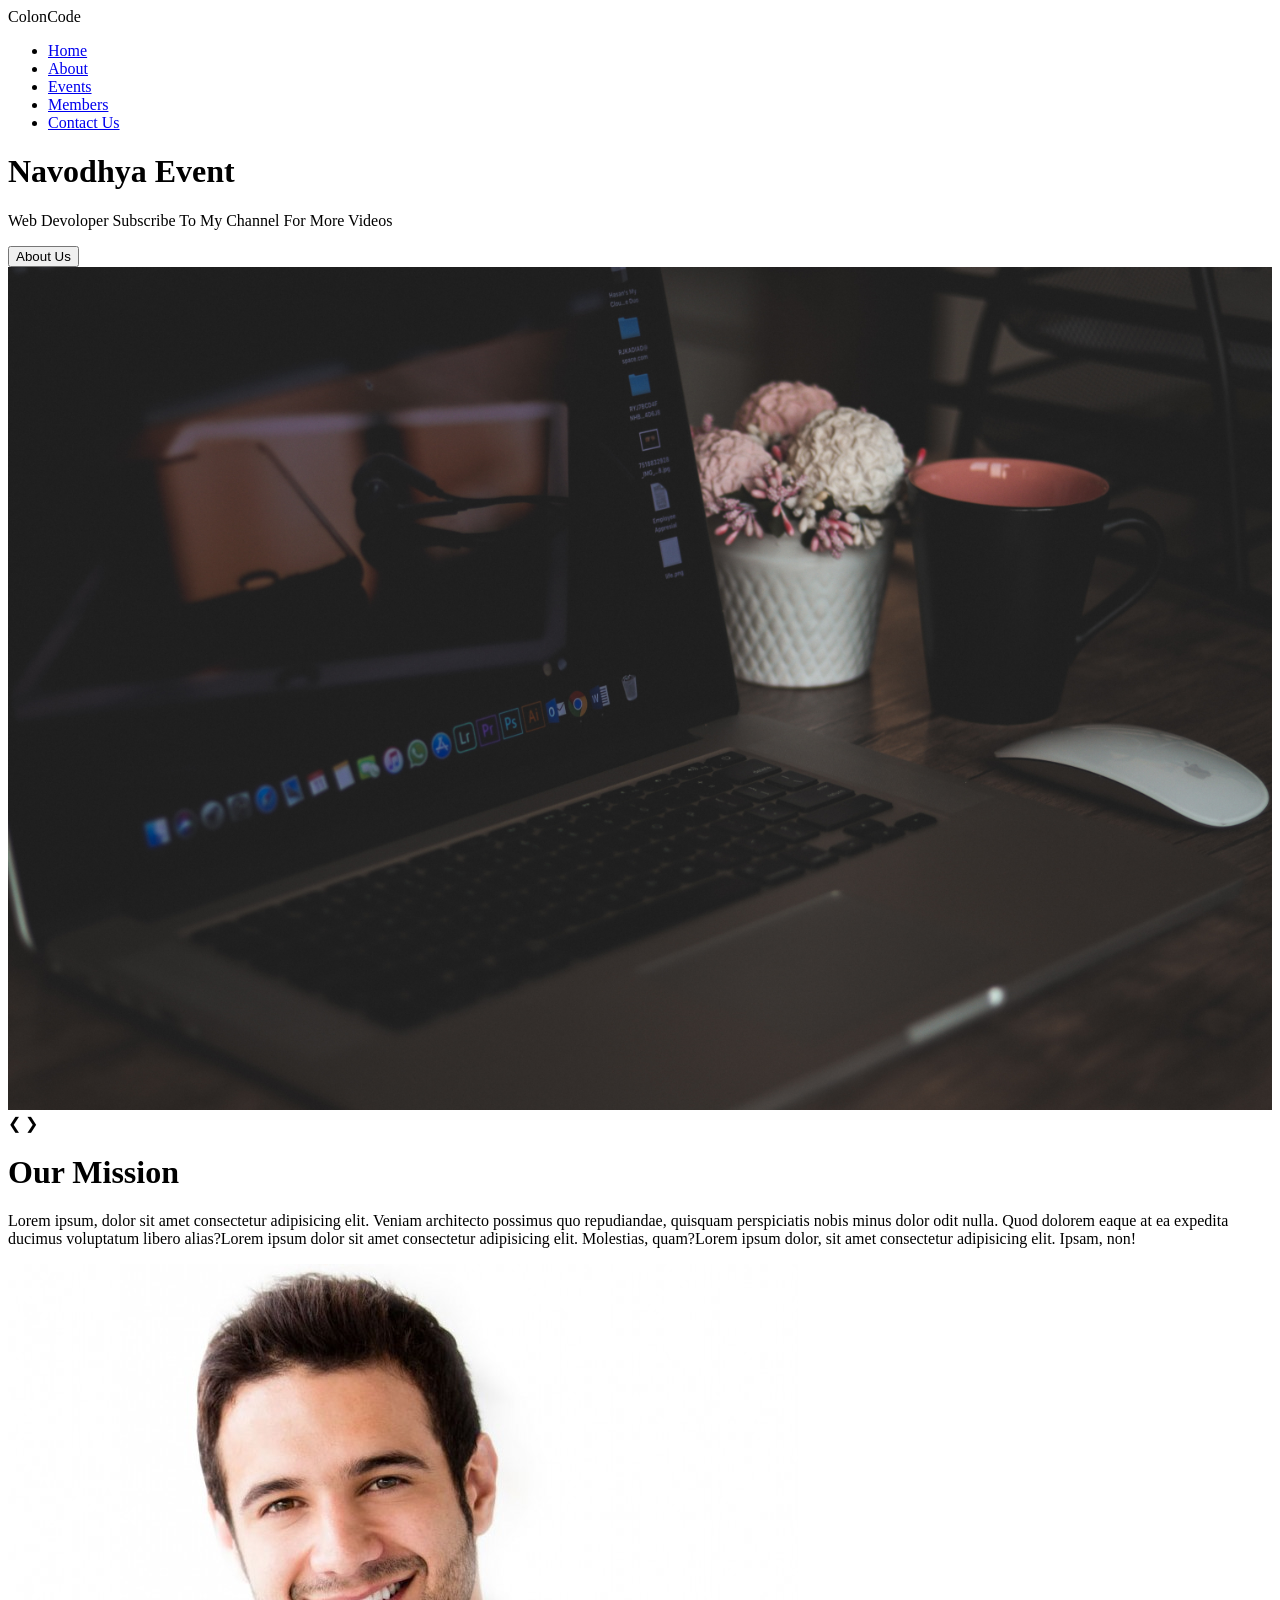
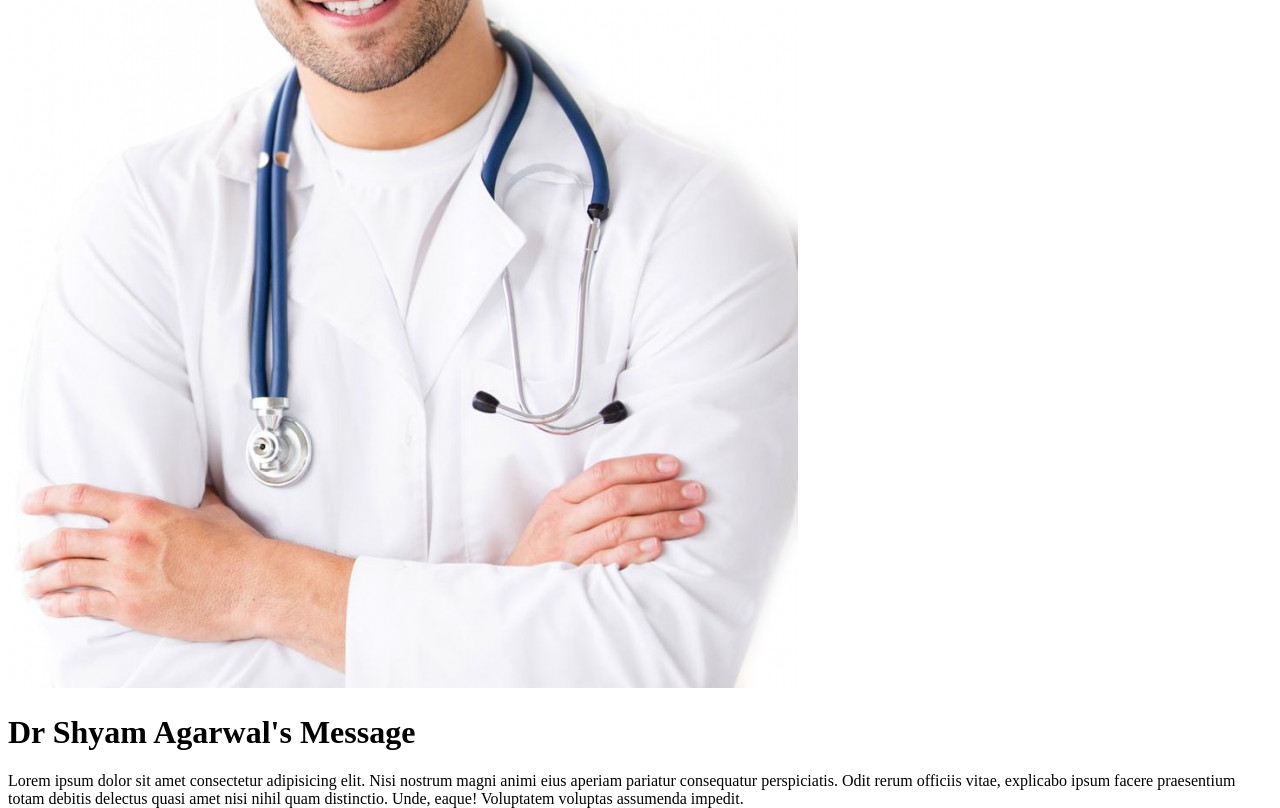
==== index.html @ 3d4b9a90 "hero completed" ====
<!DOCTYPE html>
<html>
<head>
    <title> Navodaya Event</title>
    <link rel="stylesheet" href="cssfile.css">
</head>
<body style="height: 2000px;">

	<!-- Navbar -->

	<header>
		<div id="logo">Colon<a id="logo-s">Code</a></div>
		<ul>
			<li><a href="#">Home</a></li>
			<li><a href="#">About</a></li>
			<li><a href="#">Events</a></li>
			<li><a href="#">Members</a></li>
			<li><a href="#">Contact Us</a></li>
            
		</ul>
	</header>

	<!-- Slider -->
	
    <div class="slider">
		<!-- fade css -->
		<div class="myslide fade">
			<div class="txt">
				<h1>Navodhya Event</h1>
				<p>Web Devoloper Subscribe To My Channel For More Videos</p>
				<button><a href="About.html"></a>About Us</button>
			</div>
			<img src="img1.jpg" style="width: 100%; height: 100%;">
		</div>
		
		<div class="myslide fade">
			<div class="txt">
				<h1>IMAGE 2</h1>
				<p>Web Devoloper<br>Subscribe To My Channel For More Videos</p>
			</div>
			<img src="img2.jpg" style="width: 100%; height: 100%;">
		</div>
		
		<div class="myslide fade">
			<div class="txt">
				<h1>IMAGE 3</h1>
				<p>Web Devoloper<br>Subscribe To My Channel For More Videos</p>
			</div>
			<img src="img3.jpg" style="width: 100%; height: 100%;">
		</div>
		
		<div class="myslide fade">
			<div class="txt">
				<h1>IMAGE 4</h1>
				<p>Web Devoloper<br>Subscribe To My Channel For More Videos</p>
			</div>
			<img src="img4.jpg" style="width: 100%; height: 100%;">
		</div>
		
		<div class="myslide fade">
			<div class="txt">
				<h1>IMAGE 5</h1>
				<p>Web Devoloper<br>Subscribe To My Channel For More Videos</p>
			</div>
			<img src="img5.jpg" style="width: 100%; height: 100%;">
		</div>
		<!-- /fade css -->
		
		<!-- onclick js -->
		<a class="prev" onclick="plusSlides(-1)">&#10094;</a>
  		<a class="next" onclick="plusSlides(1)">&#10095;</a>
		
		<div class="dotsbox" style="text-align:center">
			<span class="dot" onclick="currentSlide(1)"></span>
			<span class="dot" onclick="currentSlide(2)"></span>
			<span class="dot" onclick="currentSlide(3)"></span>
			<span class="dot" onclick="currentSlide(4)"></span>
			<span class="dot" onclick="currentSlide(5)"></span>
		</div>
		<!-- /onclick js -->
	</div>
	

	<!-- Mission -->

   <div class="mission">
   <div class="mission_text">
   <h1>Our Mission</h1>
   <p>Lorem ipsum, dolor sit amet consectetur adipisicing elit. Veniam architecto possimus quo repudiandae, quisquam perspiciatis nobis minus dolor odit nulla. Quod dolorem eaque at ea expedita ducimus voluptatum libero alias?Lorem ipsum dolor sit amet consectetur adipisicing elit. Molestias, quam?Lorem ipsum dolor, sit amet consectetur adipisicing elit. Ipsam, non!
   </p>
   </div>
   </div>

   <div class="message">
	<div class="doc_image">
		<img src="Doctor-3.jpg" alt="">
	</div>
	<div class="message_text">
		<h1>Dr Shyam Agarwal's Message</h1>
		<p>Lorem ipsum dolor sit amet consectetur adipisicing elit. Nisi nostrum magni animi eius aperiam pariatur consequatur perspiciatis. Odit rerum officiis vitae, explicabo ipsum facere praesentium totam debitis delectus quasi amet nisi nihil quam distinctio. Unde, eaque! Voluptatem voluptas assumenda impedit.</p>
	</div>
   </div>

<script src="jsfile.js"></script>
</body>
</html>
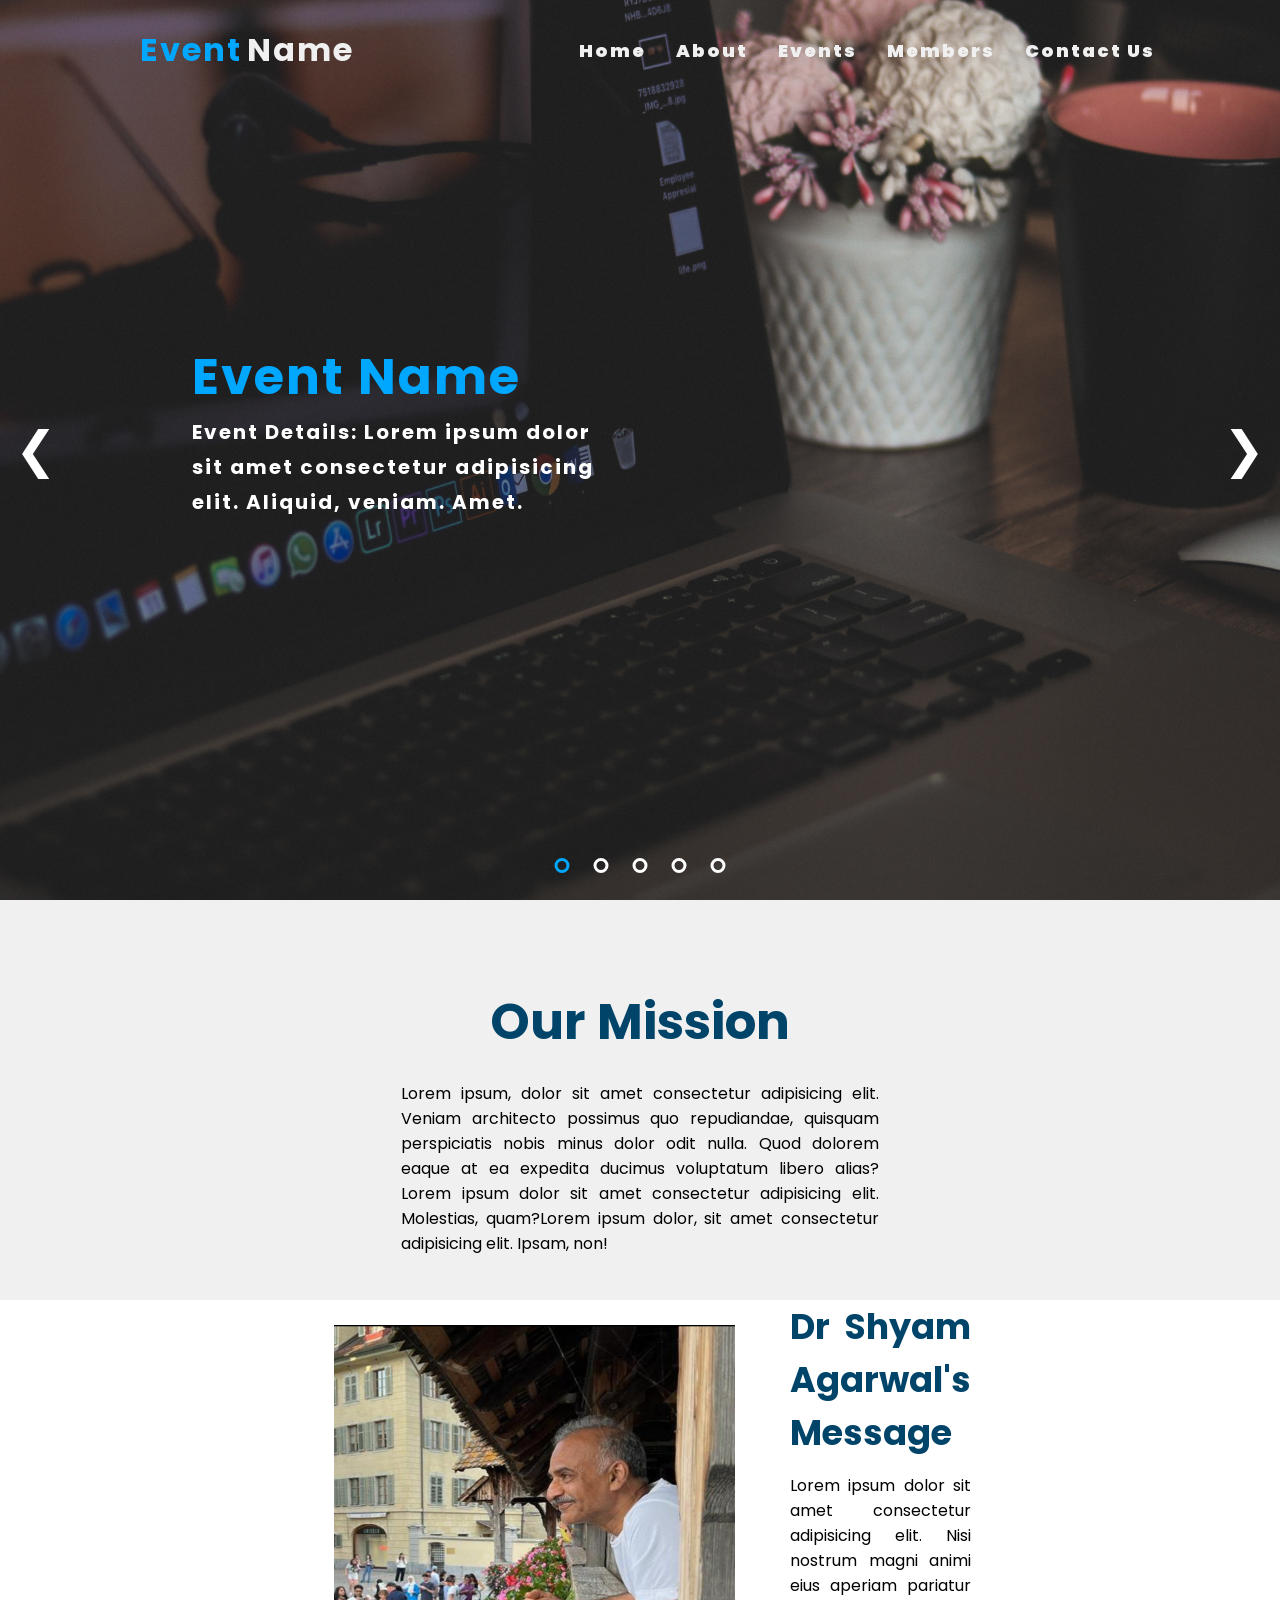
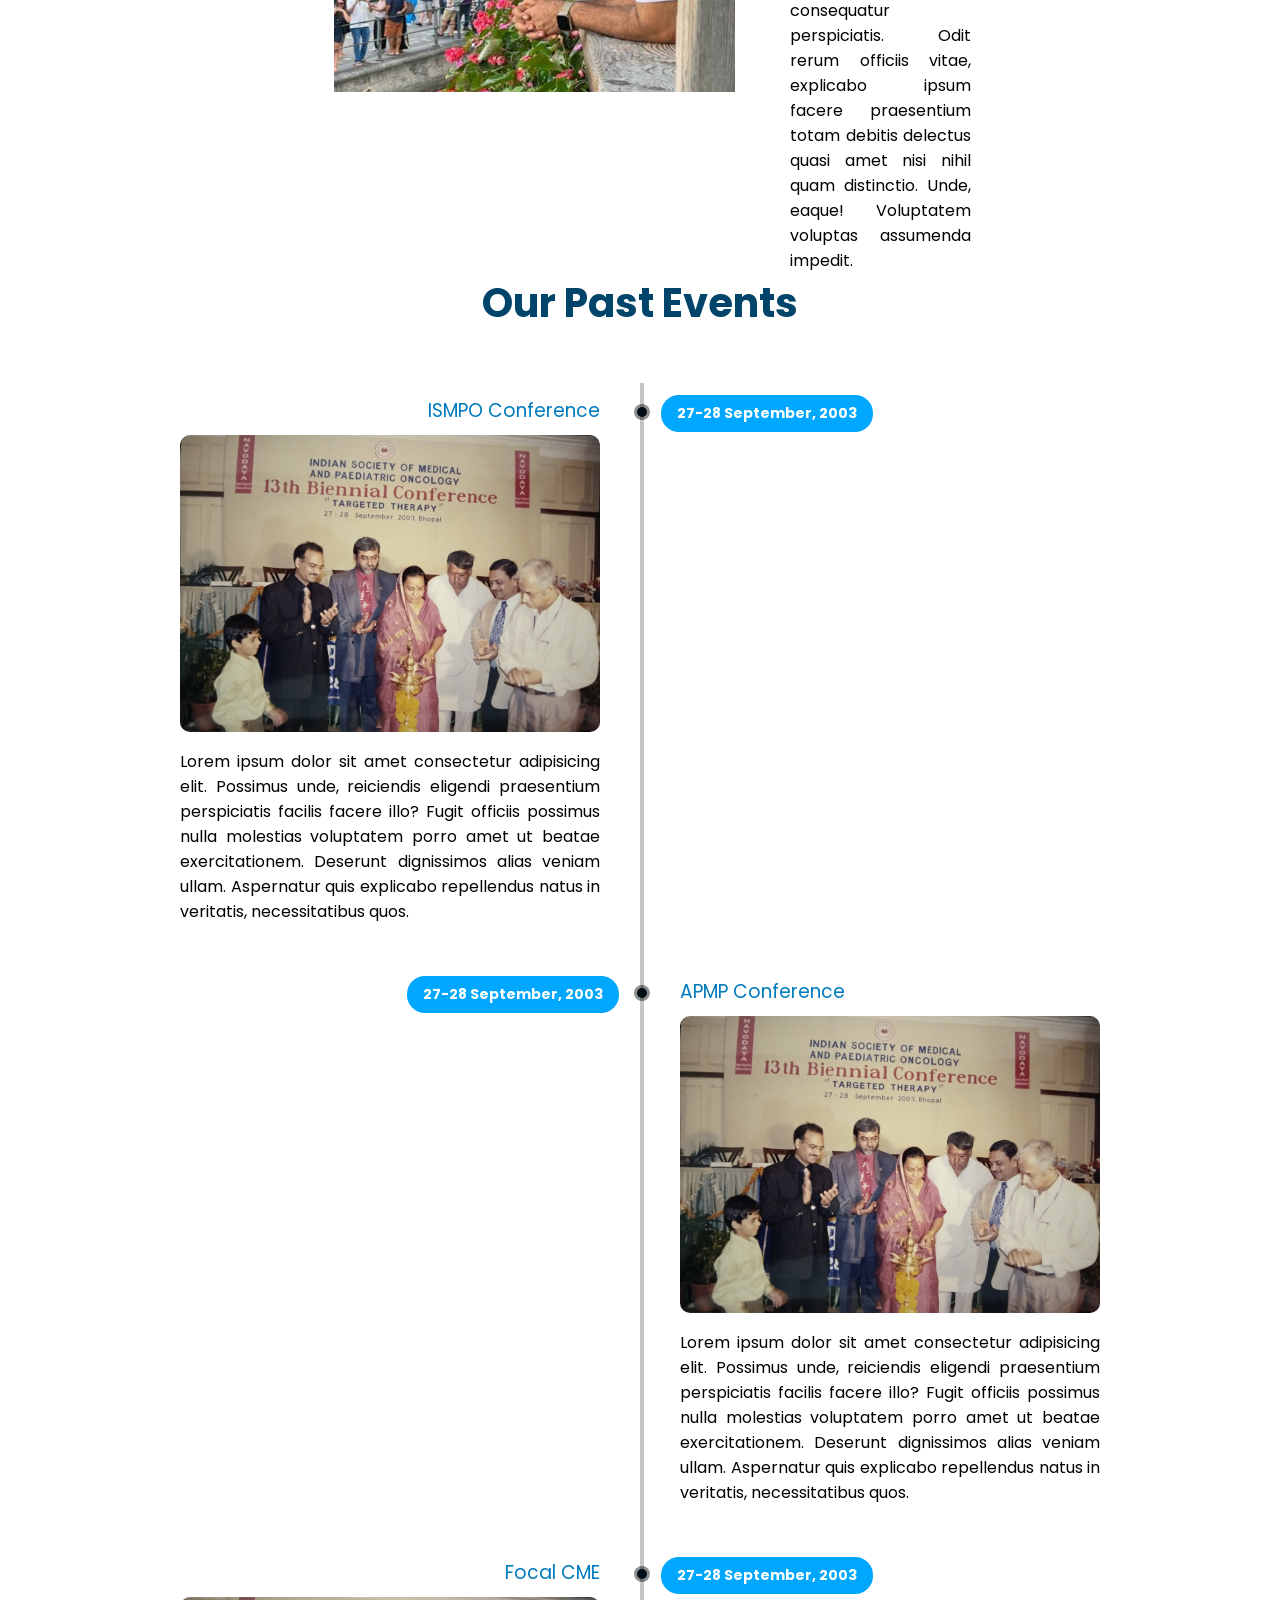
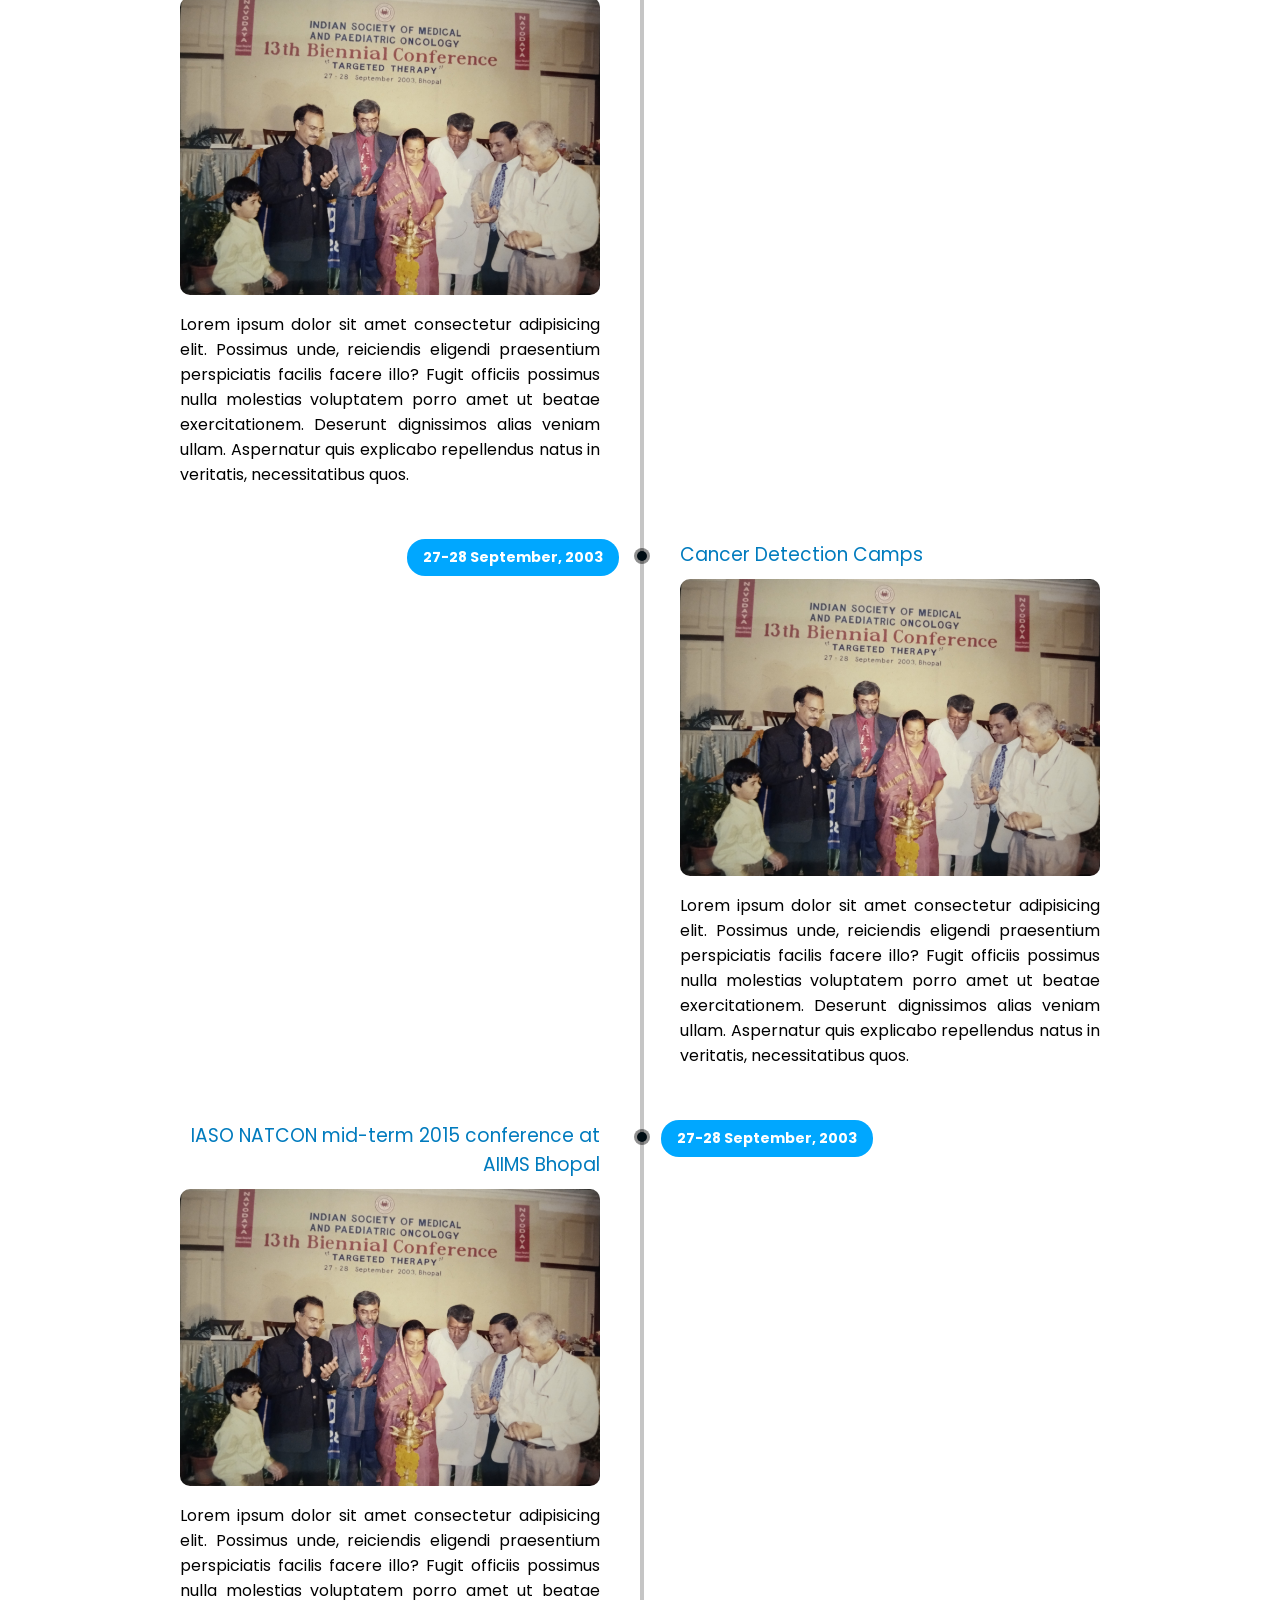
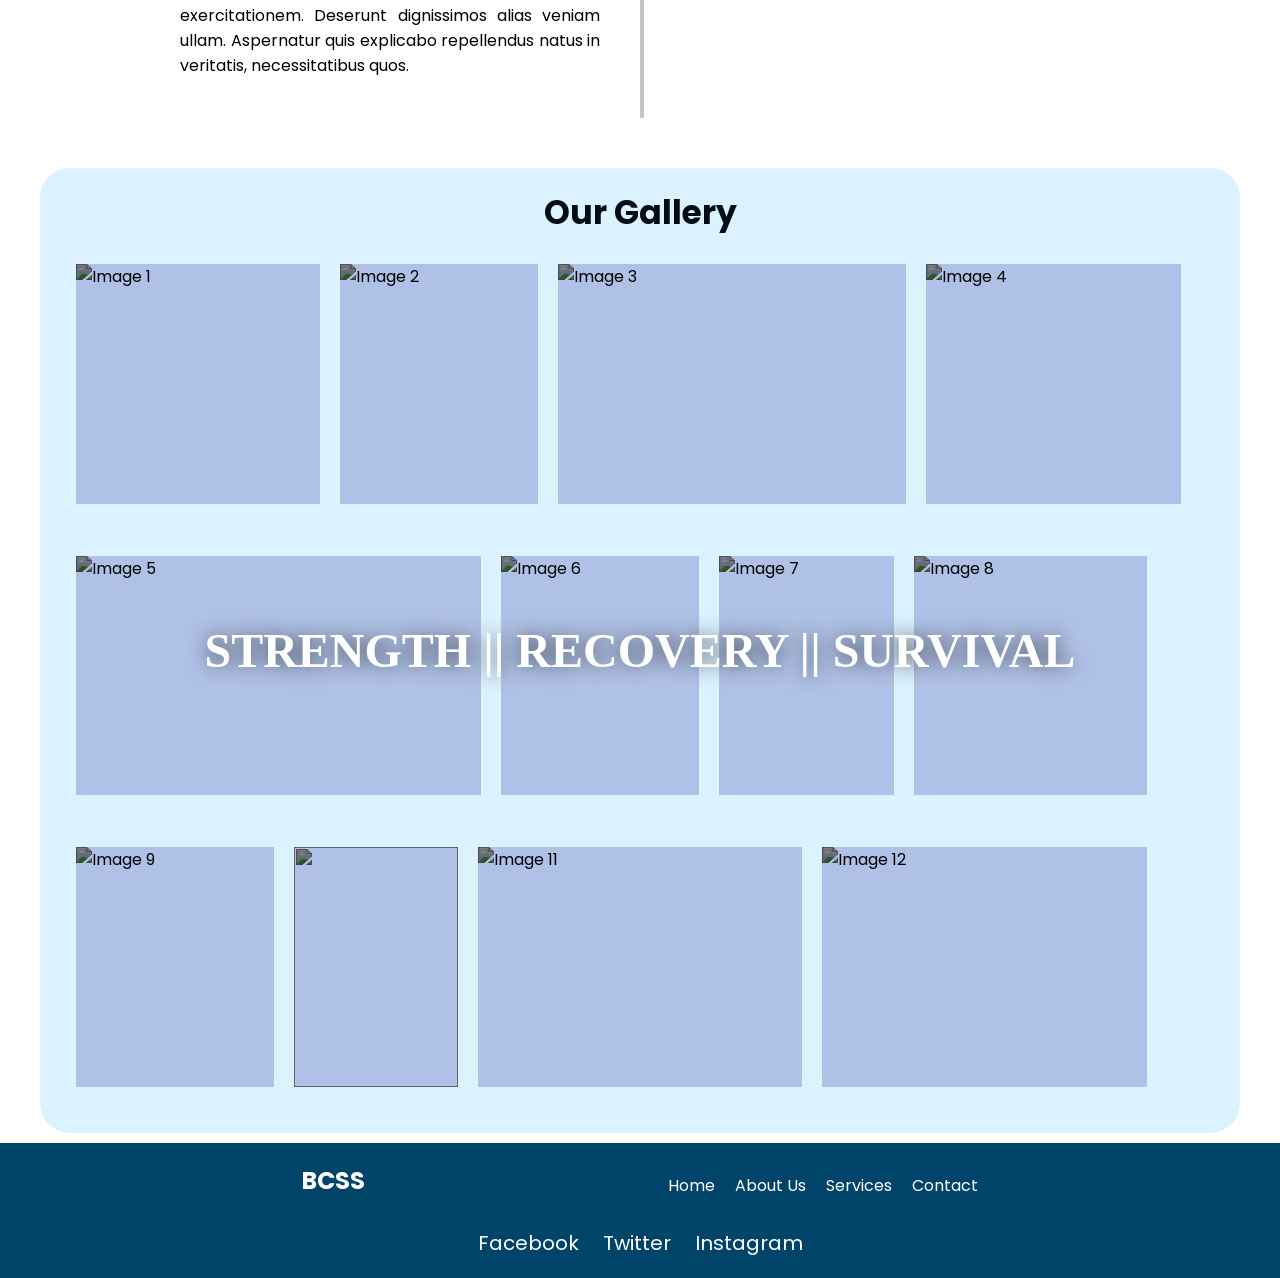
==== commit 922e2548: "Landing Page" ====
--- a/index.html
+++ b/index.html
@@ -1,108 +1,278 @@
 <!DOCTYPE html>
-<html>
+<html lang="en">
+
 <head>
-    <title> Navodaya Event</title>
-    <link rel="stylesheet" href="cssfile.css">
+    <meta charset="UTF-8">
+    <meta name="viewport" content="width=device-width, initial-scale=1.0">
+    <!-- Title -->
+    <title>Navodaya</title>
+    <!-- CSS -->
+    <link rel="stylesheet" href="./CSS/HomePage.css">
+
+
 </head>
+
 <body style="height: 2000px;">
 
-	<!-- Navbar -->
-
-	<header>
-		<div id="logo">Colon<a id="logo-s">Code</a></div>
-		<ul>
-			<li><a href="#">Home</a></li>
-			<li><a href="#">About</a></li>
-			<li><a href="#">Events</a></li>
-			<li><a href="#">Members</a></li>
-			<li><a href="#">Contact Us</a></li>
-            
-		</ul>
-	</header>
-
-	<!-- Slider -->
-	
+    <!-- Navbar -->
+    <header>
+        <div id="logo">Event<a id="logo-s">Name</a></div>
+        <ul>
+            <li><a href="#">Home</a></li>
+            <li><a href="#">About</a></li>
+            <li><a href="#">Events</a></li>
+            <li><a href="#">Members</a></li>
+            <li><a href="#">Contact Us</a></li>
+
+        </ul>
+    </header>
+
+    <!-- Slider -->
     <div class="slider">
-		<!-- fade css -->
-		<div class="myslide fade">
-			<div class="txt">
-				<h1>Navodhya Event</h1>
-				<p>Web Devoloper Subscribe To My Channel For More Videos</p>
-				<button><a href="About.html"></a>About Us</button>
-			</div>
-			<img src="img1.jpg" style="width: 100%; height: 100%;">
-		</div>
-		
-		<div class="myslide fade">
-			<div class="txt">
-				<h1>IMAGE 2</h1>
-				<p>Web Devoloper<br>Subscribe To My Channel For More Videos</p>
-			</div>
-			<img src="img2.jpg" style="width: 100%; height: 100%;">
-		</div>
-		
-		<div class="myslide fade">
-			<div class="txt">
-				<h1>IMAGE 3</h1>
-				<p>Web Devoloper<br>Subscribe To My Channel For More Videos</p>
-			</div>
-			<img src="img3.jpg" style="width: 100%; height: 100%;">
-		</div>
-		
-		<div class="myslide fade">
-			<div class="txt">
-				<h1>IMAGE 4</h1>
-				<p>Web Devoloper<br>Subscribe To My Channel For More Videos</p>
-			</div>
-			<img src="img4.jpg" style="width: 100%; height: 100%;">
-		</div>
-		
-		<div class="myslide fade">
-			<div class="txt">
-				<h1>IMAGE 5</h1>
-				<p>Web Devoloper<br>Subscribe To My Channel For More Videos</p>
-			</div>
-			<img src="img5.jpg" style="width: 100%; height: 100%;">
-		</div>
-		<!-- /fade css -->
-		
-		<!-- onclick js -->
-		<a class="prev" onclick="plusSlides(-1)">&#10094;</a>
-  		<a class="next" onclick="plusSlides(1)">&#10095;</a>
-		
-		<div class="dotsbox" style="text-align:center">
-			<span class="dot" onclick="currentSlide(1)"></span>
-			<span class="dot" onclick="currentSlide(2)"></span>
-			<span class="dot" onclick="currentSlide(3)"></span>
-			<span class="dot" onclick="currentSlide(4)"></span>
-			<span class="dot" onclick="currentSlide(5)"></span>
-		</div>
-		<!-- /onclick js -->
-	</div>
-	
-
-	<!-- Mission -->
-
-   <div class="mission">
-   <div class="mission_text">
-   <h1>Our Mission</h1>
-   <p>Lorem ipsum, dolor sit amet consectetur adipisicing elit. Veniam architecto possimus quo repudiandae, quisquam perspiciatis nobis minus dolor odit nulla. Quod dolorem eaque at ea expedita ducimus voluptatum libero alias?Lorem ipsum dolor sit amet consectetur adipisicing elit. Molestias, quam?Lorem ipsum dolor, sit amet consectetur adipisicing elit. Ipsam, non!
-   </p>
-   </div>
-   </div>
-
-   <div class="message">
-	<div class="doc_image">
-		<img src="Doctor-3.jpg" alt="">
-	</div>
-	<div class="message_text">
-		<h1>Dr Shyam Agarwal's Message</h1>
-		<p>Lorem ipsum dolor sit amet consectetur adipisicing elit. Nisi nostrum magni animi eius aperiam pariatur consequatur perspiciatis. Odit rerum officiis vitae, explicabo ipsum facere praesentium totam debitis delectus quasi amet nisi nihil quam distinctio. Unde, eaque! Voluptatem voluptas assumenda impedit.</p>
-	</div>
-   </div>
-
-<script src="jsfile.js"></script>
+        <!-- fade css -->
+        <div class="myslide fade">
+            <div class="txt">
+                <h1>Event Name</h1>
+                <p>Event Details: Lorem ipsum dolor sit amet consectetur adipisicing elit. Aliquid, veniam. Amet.</p>
+                <!-- <button><a href="About.html"></a>About Us</button> -->
+            </div>
+            <img src="./Assets/img1.jpg" style="width: 100%; height: 100%;">
+        </div>
+
+        <div class="myslide fade">
+            <div class="txt">
+                <h1>Event Name</h1>
+                <p>Event Details: Lorem ipsum dolor sit amet consectetur adipisicing elit. Aliquid, veniam. Amet.</p>
+            </div>
+            <img src="./Assets/img2.jpg" style="width: 100%; height: 100%;">
+        </div>
+
+        <div class="myslide fade">
+            <div class="txt">
+                <h1>Event Name</h1>
+                <p>Event Details: Lorem ipsum dolor sit amet consectetur adipisicing elit. Aliquid, veniam. Amet.</p>
+            </div>
+            <img src="./Assets/img3.jpg" style="width: 100%; height: 100%;">
+        </div>
+
+        <div class="myslide fade">
+            <div class="txt">
+                <h1>Event Name</h1>
+                <p>Event Details: Lorem ipsum dolor sit amet consectetur adipisicing elit. Aliquid, veniam. Amet.</p>
+            </div>
+            <img src="./Assets/img4.jpg" style="width: 100%; height: 100%;">
+        </div>
+
+        <div class="myslide fade">
+            <div class="txt">
+                <h1>Event Name</h1>
+                <p>Event Details: Lorem ipsum dolor sit amet consectetur adipisicing elit. Aliquid, veniam. Amet.</p>
+            </div>
+            <img src="./Assets/img5.jpg" style="width: 100%; height: 100%;">
+        </div>
+        <!-- /fade css -->
+
+        <!-- onclick js -->
+        <a class="prev" onclick="plusSlides(-1)">&#10094;</a>
+        <a class="next" onclick="plusSlides(1)">&#10095;</a>
+
+        <div class="dotsbox" style="text-align:center">
+            <span class="dot" onclick="currentSlide(1)"></span>
+            <span class="dot" onclick="currentSlide(2)"></span>
+            <span class="dot" onclick="currentSlide(3)"></span>
+            <span class="dot" onclick="currentSlide(4)"></span>
+            <span class="dot" onclick="currentSlide(5)"></span>
+        </div>
+        <!-- /onclick js -->
+    </div>
+
+    <!-- Mission -->
+    <div class="mission">
+        <div class="mission_text">
+            <h1>Our Mission</h1>
+            <p>Lorem ipsum, dolor sit amet consectetur adipisicing elit. Veniam architecto possimus quo repudiandae,
+                quisquam perspiciatis nobis minus dolor odit nulla. Quod dolorem eaque at ea expedita ducimus voluptatum
+                libero alias?Lorem ipsum dolor sit amet consectetur adipisicing elit. Molestias, quam?Lorem ipsum dolor,
+                sit amet consectetur adipisicing elit. Ipsam, non!
+            </p>
+        </div>
+    </div>
+
+    <!-- Message -->
+    <div class="message">
+        <div class="doc_image">
+            <img src="./Assets/Dr. Shyam Agrawal Uncle.png" alt="">
+        </div>
+        <div class="message_text">
+            <h1>Dr Shyam Agarwal's Message</h1>
+            <p>Lorem ipsum dolor sit amet consectetur adipisicing elit. Nisi nostrum magni animi eius aperiam pariatur
+                consequatur perspiciatis. Odit rerum officiis vitae, explicabo ipsum facere praesentium totam debitis
+                delectus quasi amet nisi nihil quam distinctio. Unde, eaque! Voluptatem voluptas assumenda impedit.</p>
+        </div>
+    </div>
+
+    <!-- Timeline -->
+    <div class="timeline-heading"><h2>Our Past Events</h2></div>
+    <div class="timeline">
+        <ul>
+            <li>
+                <div class="content">
+                    <h3>ISMPO Conference</h3>
+                    <img src="./Assets/ISMPO.jpg" alt="Image Description">
+                    <p>Lorem ipsum dolor sit amet consectetur adipisicing elit. Possimus unde, reiciendis eligendi
+                        praesentium perspiciatis facilis facere illo? Fugit officiis possimus nulla molestias voluptatem
+                        porro amet ut beatae exercitationem. Deserunt dignissimos alias veniam ullam. Aspernatur quis
+                        explicabo repellendus natus in veritatis, necessitatibus quos.</p>
+                </div>
+                <div class="time">
+                    <h4>27-28 September, 2003</h4>
+                </div>
+            </li>
+            <li>
+                <div class="content">
+                    <h3>APMP Conference</h3>
+                    <img src="./Assets/ISMPO.jpg" alt="Image Description">
+                    <p>Lorem ipsum dolor sit amet consectetur adipisicing elit. Possimus unde, reiciendis eligendi
+                        praesentium perspiciatis facilis facere illo? Fugit officiis possimus nulla molestias voluptatem
+                        porro amet ut beatae exercitationem. Deserunt dignissimos alias veniam ullam. Aspernatur quis
+                        explicabo repellendus natus in veritatis, necessitatibus quos.</p>
+                </div>
+                <div class="time">
+                    <h4>27-28 September, 2003</h4>
+                </div>
+            </li>
+            <li>
+                <div class="content">
+                    <h3>Focal CME</h3>
+                    <img src="./Assets/ISMPO.jpg" alt="Image Description">
+                    <p>Lorem ipsum dolor sit amet consectetur adipisicing elit. Possimus unde, reiciendis eligendi
+                        praesentium perspiciatis facilis facere illo? Fugit officiis possimus nulla molestias voluptatem
+                        porro amet ut beatae exercitationem. Deserunt dignissimos alias veniam ullam. Aspernatur quis
+                        explicabo repellendus natus in veritatis, necessitatibus quos.</p>
+                </div>
+                <div class="time">
+                    <h4>27-28 September, 2003</h4>
+                </div>
+            </li>
+            <li>
+                <div class="content">
+                    <h3>Cancer Detection Camps</h3>
+                    <img src="./Assets/ISMPO.jpg" alt="Image Description">
+                    <p>Lorem ipsum dolor sit amet consectetur adipisicing elit. Possimus unde, reiciendis eligendi
+                        praesentium perspiciatis facilis facere illo? Fugit officiis possimus nulla molestias voluptatem
+                        porro amet ut beatae exercitationem. Deserunt dignissimos alias veniam ullam. Aspernatur quis
+                        explicabo repellendus natus in veritatis, necessitatibus quos.</p>
+                </div>
+                <div class="time">
+                    <h4>27-28 September, 2003</h4>
+                </div>
+            </li>
+            <li>
+                <div class="content">
+                    <h3>IASO NATCON mid-term 2015 conference at AIIMS Bhopal</h3>
+                    <img src="./Assets/ISMPO.jpg" alt="Image Description">
+                    <p>Lorem ipsum dolor sit amet consectetur adipisicing elit. Possimus unde, reiciendis eligendi
+                        praesentium perspiciatis facilis facere illo? Fugit officiis possimus nulla molestias voluptatem
+                        porro amet ut beatae exercitationem. Deserunt dignissimos alias veniam ullam. Aspernatur quis
+                        explicabo repellendus natus in veritatis, necessitatibus quos.</p>
+                </div>
+                <div class="time">
+                    <h4>27-28 September, 2003</h4>
+                </div>
+            </li>
+
+            <div style="clear: both;"></div>
+        </ul>
+    </div>
+
+    <!-- Gallery Section -->
+    <div class="gallery-box">
+        <div class="gallery-heading"><h2>Our Gallery</h2></div>
+        <div class="overlay">
+            <h1>STRENGTH || RECOVERY || SURVIVAL</h1>
+        </div>
+
+        <div class="gallery">
+            <div class="row">
+                <div class="item nr1">
+                    <img src="https://images.unsplash.com/photo-1538108149393-fbbd81895907?ixlib=rb-4.0.3&ixid=M3wxMjA3fDB8MHxzZWFyY2h8M3x8aG9zcGl0YWx8ZW58MHx8MHx8fDA%3D&auto=format&fit=crop&w=400&q=60"
+                        alt="Image 1">
+                </div>
+                <div class="item nr2">
+                    <img src="https://plus.unsplash.com/premium_photo-1664476773566-a28690354fc9?ixlib=rb-4.0.3&ixid=M3wxMjA3fDB8MHxzZWFyY2h8MTV8fG9uY29sb2d5fGVufDB8fDB8fHww&auto=format&fit=crop&w=400&q=60"
+                        alt="Image 2">
+                </div>
+                <div class="item nr3">
+                    <img src="https://plus.unsplash.com/premium_photo-1661373766140-91267929f644?ixlib=rb-4.0.3&ixid=M3wxMjA3fDB8MHxzZWFyY2h8MTF8fG9uY29sb2d5fGVufDB8fDB8fHww&auto=format&fit=crop&w=400&q=60"
+                        alt="Image 3">
+                </div>
+                <div class="item nr4">
+                    <img src="https://images.unsplash.com/photo-1551076805-e1869033e561?ixlib=rb-4.0.3&ixid=M3wxMjA3fDB8MHxzZWFyY2h8NXx8aG9zcGl0YWx8ZW58MHx8MHx8fDA%3D&auto=format&fit=crop&w=300&q=60"
+                        alt="Image 4">
+                </div>
+            </div>
+
+            <div class="row">
+                <div class="item nr5">
+                    <img src="https://images.unsplash.com/photo-1538108149393-fbbd81895907?ixlib=rb-4.0.3&ixid=M3wxMjA3fDB8MHxzZWFyY2h8M3x8aG9zcGl0YWx8ZW58MHx8MHx8fDA%3D&auto=format&fit=crop&w=400&q=60"
+                        alt="Image 5">
+                </div>
+                <div class="item nr6">
+                    <img src="https://plus.unsplash.com/premium_photo-1681995326134-cdc947934015?ixlib=rb-4.0.3&ixid=M3wxMjA3fDB8MHxzZWFyY2h8Njd8fGhvc3BpdGFsfGVufDB8fDB8fHww&auto=format&fit=crop&w=300&q=60"
+                        alt="Image 6">
+                </div>
+                <div class="item nr7">
+                    <img src="https://images.unsplash.com/photo-1564732005956-20420ebdab60?ixlib=rb-4.0.3&ixid=M3wxMjA3fDB8MHxzZWFyY2h8NDV8fGhvc3BpdGFsfGVufDB8fDB8fHww&auto=format&fit=crop&w=300&q=60"
+                        alt="Image 7">
+                </div>
+                <div class="item nr8">
+                    <img src="https://images.unsplash.com/photo-1598884143267-586d90a32141?ixlib=rb-4.0.3&ixid=M3wxMjA3fDB8MHxzZWFyY2h8NHx8b25jb2xvZ3l8ZW58MHx8MHx8fDA%3D&auto=format&fit=crop&w=400&q=60"
+                        alt="Image 8">
+                </div>
+            </div>
+
+            <div class="row">
+                <div class="item nr9">
+                    <img src="https://images.unsplash.com/photo-1550831107-1553da8c8464?ixlib=rb-4.0.3&ixid=M3wxMjA3fDB8MHxzZWFyY2h8NTl8fGhvc3BpdGFsfGVufDB8fDB8fHww&auto=format&fit=crop&w=300&q=60"
+                        alt="Image 9">
+                </div>
+                <div class="item nr10">
+                    <img src="https://images.unsplash.com/photo-1598884143267-586d90a32141?ixlib=rb-4.0.3&ixid=M3wxMjA3fDB8MHxzZWFyY2h8NHx8b25jb2xvZ3l8ZW58MHx8MHx8fDA%3D&auto=format&fit=crop&w=400&q=60">
+                </div>
+                <div class="item nr11">
+                    <img src="https://plus.unsplash.com/premium_photo-1661779909798-e9bfde5d68b2?ixlib=rb-4.0.3&ixid=M3wxMjA3fDB8MHxzZWFyY2h8MTh8fG9uY29sb2d5fGVufDB8fDB8fHww&auto=format&fit=crop&w=400&q=60"
+                        alt="Image 11">
+                </div>
+                <div class="item nr12">
+                    <img src="https://images.unsplash.com/photo-1551601651-2a8555f1a136?ixlib=rb-4.0.3&ixid=M3wxMjA3fDB8MHxzZWFyY2h8MzJ8fGhvc3BpdGFsfGVufDB8fDB8fHww&auto=format&fit=crop&w=300&q=60"
+                        alt="Image 12">
+                </div>
+            </div>
+        </div>
+    </div>
+
+    <!-- Footer -->
+    <div class="footer">
+        <footer>
+            <div class="footer-content">
+                <div class="footer-logo">BCSS</div>
+                <ul class="footer-menu">
+                    <li><a href="#">Home</a></li>
+                    <li><a href="#">About Us</a></li>
+                    <li><a href="#">Services</a></li>
+                    <li><a href="#">Contact</a></li>
+                </ul>
+            </div>
+            <div class="footer-social">
+                <a href="#" class="social-icon">Facebook</a>
+                <a href="#" class="social-icon">Twitter</a>
+                <a href="#" class="social-icon">Instagram</a>
+            </div>
+        </footer>
+    </div>
+
+    <!-- JavaScript -->
+    <script src="./Script/JavaScript.js"></script>
 </body>
-</html>
-
-
+
+</html>
--- a/CSS/HomePage.css
+++ b/CSS/HomePage.css
@@ -0,0 +1,815 @@
+@import url('https://fonts.googleapis.com/css2?family=Poppins:wght@200;400&family=Roboto:wght@100;400;500;700&display=swap');
+/* 1 */
+
+:root {
+    --dark-blue: #000d14;
+    --primary-color: #004469;
+    --secondary-color: #007bbe;
+    --grey-color: #f0f0f0;
+    --logo-color: #00a7ff;
+}
+
+* {
+    margin: 0;
+    padding: 0;
+    box-sizing: border-box;
+    font-family: 'Poppins', sans-serif;
+    text-decoration: none;
+    /* text-align: justify; */
+}
+
+
+header {
+    height: 90px;
+    width: 100%;
+    position: fixed;
+    top: 0;
+    left: 0;
+    z-index: 100000;
+    transition: 0.6s;
+    display: flex;
+    justify-content: space-between;
+    padding: 40px 100px;
+}
+
+header.sticky {
+    /* padding: 5px 100px; */
+    background: var(--primary-color);
+}
+
+#logo {
+    line-height: 20px;
+    margin-left: 40px;
+    display: inline-block;
+    cursor: pointer;
+    font-size: 2em;
+    font-weight: 700;
+    color: var(--logo-color);
+    /* blue */
+    letter-spacing: 2px;
+}
+
+#logo:hover {
+    color: var(--grey-color);
+    /* white */
+}
+
+#logo-s {
+    color: var(--grey-color);
+    /* white */
+    margin-left: 5px;
+}
+
+#logo:hover #logo-s {
+    color: var(--logo-color);
+    /* blue */
+}
+
+header ul {
+    display: flex;
+    justify-content: center;
+    align-items: center;
+    float: right;
+    padding: 10px;
+    font-size: 18px;
+}
+
+header ul li {
+    list-style: none;
+}
+
+header ul li a {
+    margin: 10px 15px;
+    text-decoration: none;
+    color: var(--grey-color);
+    letter-spacing: 2px;
+    font-weight: 900;
+    transition: 0.6s;
+}
+
+header ul li a:hover {
+    color: var(--logo-color);
+}
+
+header.sticky ul li a {
+    color: var(--grey-color);
+}
+
+/* /1 */
+
+/* 2 */
+.slider {
+    position: relative;
+    width: 100%;
+    /* background: #2c3e50;  */
+}
+
+.myslide {
+    height: 100vh;
+    display: none;
+    overflow: hidden;
+}
+
+.prev,
+.next {
+    position: absolute;
+    top: 50%;
+    transform: translate(0, -50%);
+    font-size: 50px;
+    padding: 15px;
+    cursor: pointer;
+    color: #fff;
+    transition: 0.1s;
+    user-select: none;
+}
+
+.prev:hover,
+.next:hover {
+    color: #00a7ff;
+    /* blue */
+}
+
+.next {
+    right: 0;
+}
+
+.dotsbox {
+    position: absolute;
+    left: 50%;
+    transform: translate(-50%);
+    bottom: 20px;
+    cursor: pointer;
+}
+
+.dot {
+    display: inline-block;
+    width: 15px;
+    height: 15px;
+    border: 3px solid #fff;
+    border-radius: 50%;
+    margin: 0 10px;
+    cursor: pointer;
+}
+
+/* /2 */
+
+/* javascript */
+.active,
+.dot:hover {
+    border-color: #00a7ff;
+    /* blue */
+}
+
+/* /javascript */
+
+/* muslide add fade */
+.fade {
+    -webkit-animation-name: fade;
+    -webkit-animation-duration: 1.5s;
+    animation-name: fade;
+    animation-duration: 1.5s;
+}
+
+@-webkit-keyframes fade {
+    from {
+        opacity: 0.8
+    }
+
+    to {
+        opacity: 1
+    }
+}
+
+@keyframes fade {
+    from {
+        opacity: 0.8
+    }
+
+    to {
+        opacity: 1
+    }
+}
+
+/* /muslide add fade */
+
+/* 3 */
+.txt {
+    position: absolute;
+    color: #fff;
+    letter-spacing: 2px;
+    line-height: 35px;
+    top: 40%;
+    left: 15%;
+    -webkit-animation-name: posi;
+    -webkit-animation-duration: 2s;
+    animation-name: posi;
+    animation-duration: 2s;
+    z-index: 1;
+    width: 33%;
+}
+
+@-webkit-keyframes posi {
+    from {
+        left: 25%;
+    }
+
+    to {
+        left: 15%;
+    }
+}
+
+
+@keyframes posi {
+    from {
+        left: 25%;
+    }
+
+    to {
+        left: 15%;
+    }
+}
+
+.txt h1 {
+    color: #00a7ff;
+    /* blue */
+    font-size: 50px;
+    margin-bottom: 20px;
+    font-weight: 800px;
+
+}
+
+.txt p {
+    font-weight: bold;
+    font-size: 20px;
+}
+
+.txt button {
+    border: 1px solid white;
+    font-size: 25px;
+    color: var(--grey-color);
+    cursor: pointer;
+    border-radius: 20px;
+    background-color: var(--secondary-color);
+    font-weight: 400;
+    padding: 5px;
+    height: 49px;
+    width: 161px;
+}
+
+/* /3 */
+
+/* 4 */
+.slider img {
+    transform: scale(1.5, 1.5);
+    -webkit-animation-name: zoomin;
+    -webkit-animation-duration: 40s;
+    animation-name: zoomin;
+    animation-duration: 40s;
+}
+
+@-webkit-keyframes zoomin {
+    from {
+        transform: scale(1, 1);
+    }
+
+    to {
+        transform: scale(1.5, 1.5);
+    }
+}
+
+
+@keyframes zoomin {
+    from {
+        transform: scale(1, 1);
+    }
+
+    to {
+        transform: scale(1.5, 1.5);
+    }
+}
+
+/* /4 */
+
+
+
+/* 5 */
+@media screen and (max-width: 800px) {
+    .myslide {
+        height: 500px;
+    }
+
+    .txt {
+        letter-spacing: 2px;
+        line-height: 25px;
+        top: 50%;
+        left: 50%;
+        transform: translate(-50%, -50%);
+        -webkit-animation-name: posi2;
+        -webkit-animation-duration: 2s;
+        animation-name: posi2;
+        animation-duration: 2s;
+    }
+
+    @-webkit-keyframes posi2 {
+        from {
+            top: 35%;
+        }
+
+        to {
+            top: 50%;
+        }
+    }
+
+
+    @keyframes posi2 {
+        from {
+            top: 35%;
+        }
+
+        to {
+            top: 50%;
+        }
+    }
+
+    .txt h1 {
+        font-size: 40px;
+    }
+
+    .txt p {
+        font-size: 13px;
+    }
+
+}
+
+/* /5 */
+
+/* 6 */
+@media screen and (max-width: 520px) {
+    .txt h1 {
+        font-size: 30px;
+        margin-bottom: 20px;
+    }
+
+    .sign {
+        margin-right: 20px;
+    }
+
+    .sign a {
+        font-size: 12px;
+    }
+}
+
+/* /6 */
+
+
+
+/* Mission */
+
+.mission {
+    background-color: var(--grey-color);
+    text-align: center;
+    height: 25rem;
+
+}
+
+.mission_text {
+    margin: auto;
+    width: 50%;
+    padding: 70px;
+}
+
+.mission_text h1 {
+    color: var(--primary-color);
+    font-weight: bold;
+    padding: 10px;
+    padding-top: 15px;
+    font-size: 50px;
+    text-align: center;
+}
+
+.mission_text p {
+    padding: .7em;
+    text-align: justify;
+}
+
+.message {
+    display: flex;
+    gap: 30px;
+    justify-content: center;
+    margin-top: 80px;
+    margin: auto;
+    width: 50%;
+}
+
+.message .doc_image img {
+    height: 417px;
+    width: 451px;
+    padding: 25px;
+}
+
+.message_text {
+    margin: auto;
+    width: 50%;
+    text-align: justify;
+
+}
+
+.message_text h1 {
+    font-size: 35px;
+    color: var(--primary-color);
+    margin-bottom: 14px;
+
+}
+
+.timeline-heading h2 {
+    text-align: center;
+    font-size: 40px;
+    font-style: bold;
+    color: var(--primary-color);
+
+}
+
+.timeline {
+    position: relative;
+    margin: 50px auto;
+    /* padding: 40px 0; */
+    width: 1000px;
+    box-sizing: border-box;
+}
+
+.timeline::before {
+    content: '';
+    position: absolute;
+    left: 50%;
+    width: 4px;
+    height: 100%;
+    background: #c5c5c5;
+}
+
+.timeline ul {
+    margin: 0;
+    padding: 0;
+}
+
+.timeline ul li {
+    list-style: none;
+    position: relative;
+    width: 50%;
+    padding: 20px 40px;
+    box-sizing: border-box;
+    opacity: 0;
+    transform: translateY(20px);
+    animation: fadeIn 1s forwards;
+}
+
+.timeline ul li:nth-child(odd) {
+    float: left;
+    text-align: right;
+    clear: both;
+}
+
+.timeline ul li:nth-child(odd)::before {
+    content: '';
+    position: absolute;
+    top: 24px;
+    right: -7px;
+    width: 10px;
+    height: 10px;
+    background: var(--dark-blue);
+    border-radius: 50%;
+    box-shadow: 0 0 0 3px rgb(0 0 0 / 44%);
+}
+
+.timeline ul li:nth-child(even) {
+    float: right;
+    text-align: left;
+    clear: both;
+}
+
+.timeline ul li:nth-child(even)::before {
+    content: '';
+    position: absolute;
+    top: 24px;
+    left: -3px;
+    width: 10px;
+    height: 10px;
+    background: var(--dark-blue);
+    border-radius: 50%;
+    box-shadow: 0 0 0 3px rgb(0 0 0 / 44%);
+}
+
+.content {
+    padding-bottom: 20px;
+}
+
+.content img {
+    width: 100%;
+    border-radius: 10px;
+}
+
+.timeline ul li h3 {
+    margin: 0;
+    padding: 0;
+    font-weight: 400;
+    margin-top: -7px;
+    color: var(--secondary-color);
+}
+
+.timeline ul li img {
+    max-width: 100%;
+    height: auto;
+    margin-top: 10px;
+}
+
+.timeline ul li .time h4 {
+    margin: 0;
+    padding: 0;
+    font-size: 14px;
+}
+
+.timeline ul li p {
+    margin: 10px 0 0;
+    padding: 0;
+    text-align: justify;
+}
+
+.timeline ul li:nth-child(odd) .time {
+    position: absolute;
+    top: 12px;
+    right: -233px;
+    margin: 0;
+    padding: 8px 16px;
+    background: var(--logo-color);
+    color: #fff;
+    border-radius: 18px;
+    box-shadow: var(--dark-blue);
+}
+
+.timeline ul li:nth-child(even) .time {
+    position: absolute;
+    top: 12px;
+    left: -233px;
+    margin: 0;
+    padding: 8px 16px;
+    background: var(--logo-color);
+    color: #fff;
+    border-radius: 18px;
+    box-shadow: var(--dark-blue);
+}
+
+/* Define the fadeIn animation */
+@keyframes fadeIn {
+    from {
+        opacity: 0;
+        transform: translateY(20px);
+    }
+
+    to {
+        opacity: 1;
+        transform: translateY(0);
+    }
+}
+
+
+/* Gallery Section */
+
+.gallery-heading h2{
+    text-align: center;
+    font-size: 33px;
+    color: var(--dark-blue);
+}
+
+.gallery-box {
+    position: relative;
+    margin: 0 auto;
+    width: 100%;
+    max-width: 1200px;
+    background: rgb(0 164 250 / 14%);
+    padding: 20px;
+    box-sizing: border-box;
+    border-radius: 30px;
+}
+
+/* Style the overlay */
+div.overlay {
+    position: absolute;
+    top: 0;
+    bottom: 0;
+    left: 0;
+    right: 0;
+    color: #fff;
+    display: flex;
+    flex-direction: column;
+    justify-content: center;
+    align-items: center;
+    z-index: 1;
+    filter: drop-shadow(0px 0px 10px #000a);
+    pointer-events: none;
+    user-select: none;
+}
+
+div.overlay h1 {
+    font-family: 'Nanum Myeongjo', serif;
+    font-size: 3rem;
+    font-weight: bolder;
+    margin: 0;
+}
+
+div.overlay a {
+    font-family: Verdana;
+    color: #ddd;
+    font-size: 0.8rem;
+    margin: 0;
+    text-decoration: none;
+    color: #fff;
+    position: relative;
+    overflow: hidden;
+    padding-bottom: 0.5rem;
+    box-sizing: content-box;
+    pointer-events: all;
+    cursor: pointer;
+    text-transform: uppercase;
+}
+
+div.overlay a:after {
+    content: '';
+    position: absolute;
+    bottom: 0.25rem;
+    left: -5%;
+    right: -5%;
+    height: 2px;
+    overflow: hidden;
+    background-color: #ddd;
+    transform: translateX(-100%);
+    transition: transform 0.4s ease;
+}
+
+div.overlay a:hover:after {
+    transform: translateX(0);
+}
+
+div.overlay a.leave:after {
+    transform: translateX(100%);
+}
+
+/* Style the gallery */
+div.gallery {
+    display: flex;
+    flex-direction: column;
+    row-gap: 2rem;
+    width: 100%;
+    /* Full width */
+    padding: 1rem;
+    box-sizing: border-box;
+    /* Include padding in width/height calculations */
+    backdrop-filter: blur(10px);
+    /* Add a background blur effect */
+}
+
+/* Style the rows and items in the gallery */
+div.row {
+    display: flex;
+    flex-direction: row;
+    flex-wrap: wrap;
+    /* Allow items to wrap to the next line on small screens */
+    margin-left: -10px;
+    /* Negative margin to account for column gap */
+    margin-right: -10px;
+    /* Negative margin to account for column gap */
+}
+
+div.item {
+    background: rgba(0, 0, 255, 0.2);
+    filter: grayscale(0) brightness(0.5);
+    transition: 1s;
+    height: 14.98rem;
+    flex-basis: calc(25% - 20px);
+    margin: 10px;
+    overflow: hidden;
+    position: relative;
+}
+
+div.item:hover {
+    filter: grayscale(0);
+}
+
+div.item img {
+    width: 100%;
+    /* Make images responsive */
+    height: 100%;
+    /* Make images responsive */
+    object-fit: cover;
+    transition: 2s ease;
+}
+
+/* Customize image scaling for each item */
+.item.nr1 {
+    flex-basis: calc(23% - 20px);
+}
+
+.item.nr2 {
+    flex-basis: calc(19% - 20px);
+}
+
+.item.nr3 {
+    flex-basis: calc(32% - 20px);
+}
+
+.item.nr4 {
+    flex-basis: calc(24% - 20px);
+}
+
+.item.nr5 {
+    flex-basis: calc(37% - 20px);
+}
+
+.item.nr6 {
+    flex-basis: calc(19% - 20px);
+}
+
+.item.nr7 {
+    flex-basis: calc(17% - 20px);
+}
+
+.item.nr8 {
+    flex-basis: calc(22% - 20px);
+}
+
+.item.nr9 {
+    flex-basis: calc(19% - 20px);
+}
+
+.item.nr10 {
+    flex-basis: calc(16% - 20px);
+}
+
+.item.nr11 {
+    flex-basis: calc(30% - 20px);
+}
+
+.item.nr12 {
+    flex-basis: calc(30% - 20px);
+}
+
+/* Footer */
+
+footer {
+    margin-top: 10px;
+    background-color: var(--primary-color);
+    ;
+    color: #fff;
+    padding: 20px 0;
+    text-align: center;
+}
+
+.footer-content {
+    display: flex;
+    justify-content: space-evenly;
+    align-items: center;
+    flex-wrap: wrap;
+}
+
+.footer-logo {
+    font-size: 24px;
+    font-weight: bold;
+    margin-bottom: 10px;
+}
+
+.footer-menu {
+    list-style: none;
+    padding: 0;
+    display: flex;
+    gap: 20px;
+}
+
+.footer-menu li {
+    margin: 0;
+}
+
+.footer-menu a {
+    color: #fff;
+    text-decoration: none;
+    transition: color 0.3s ease;
+}
+
+.footer-menu a:hover {
+    color: #ffcc00;
+    /* Change the color on hover */
+}
+
+.footer-social {
+    margin-top: 20px;
+}
+
+.social-icon {
+    color: #fff;
+    text-decoration: none;
+    font-size: 20px;
+    margin: 0 10px;
+    transition: color 0.3s ease;
+}
+
+.social-icon:hover {
+    color: #ffcc00;
+    /* Change the color on hover */
+}
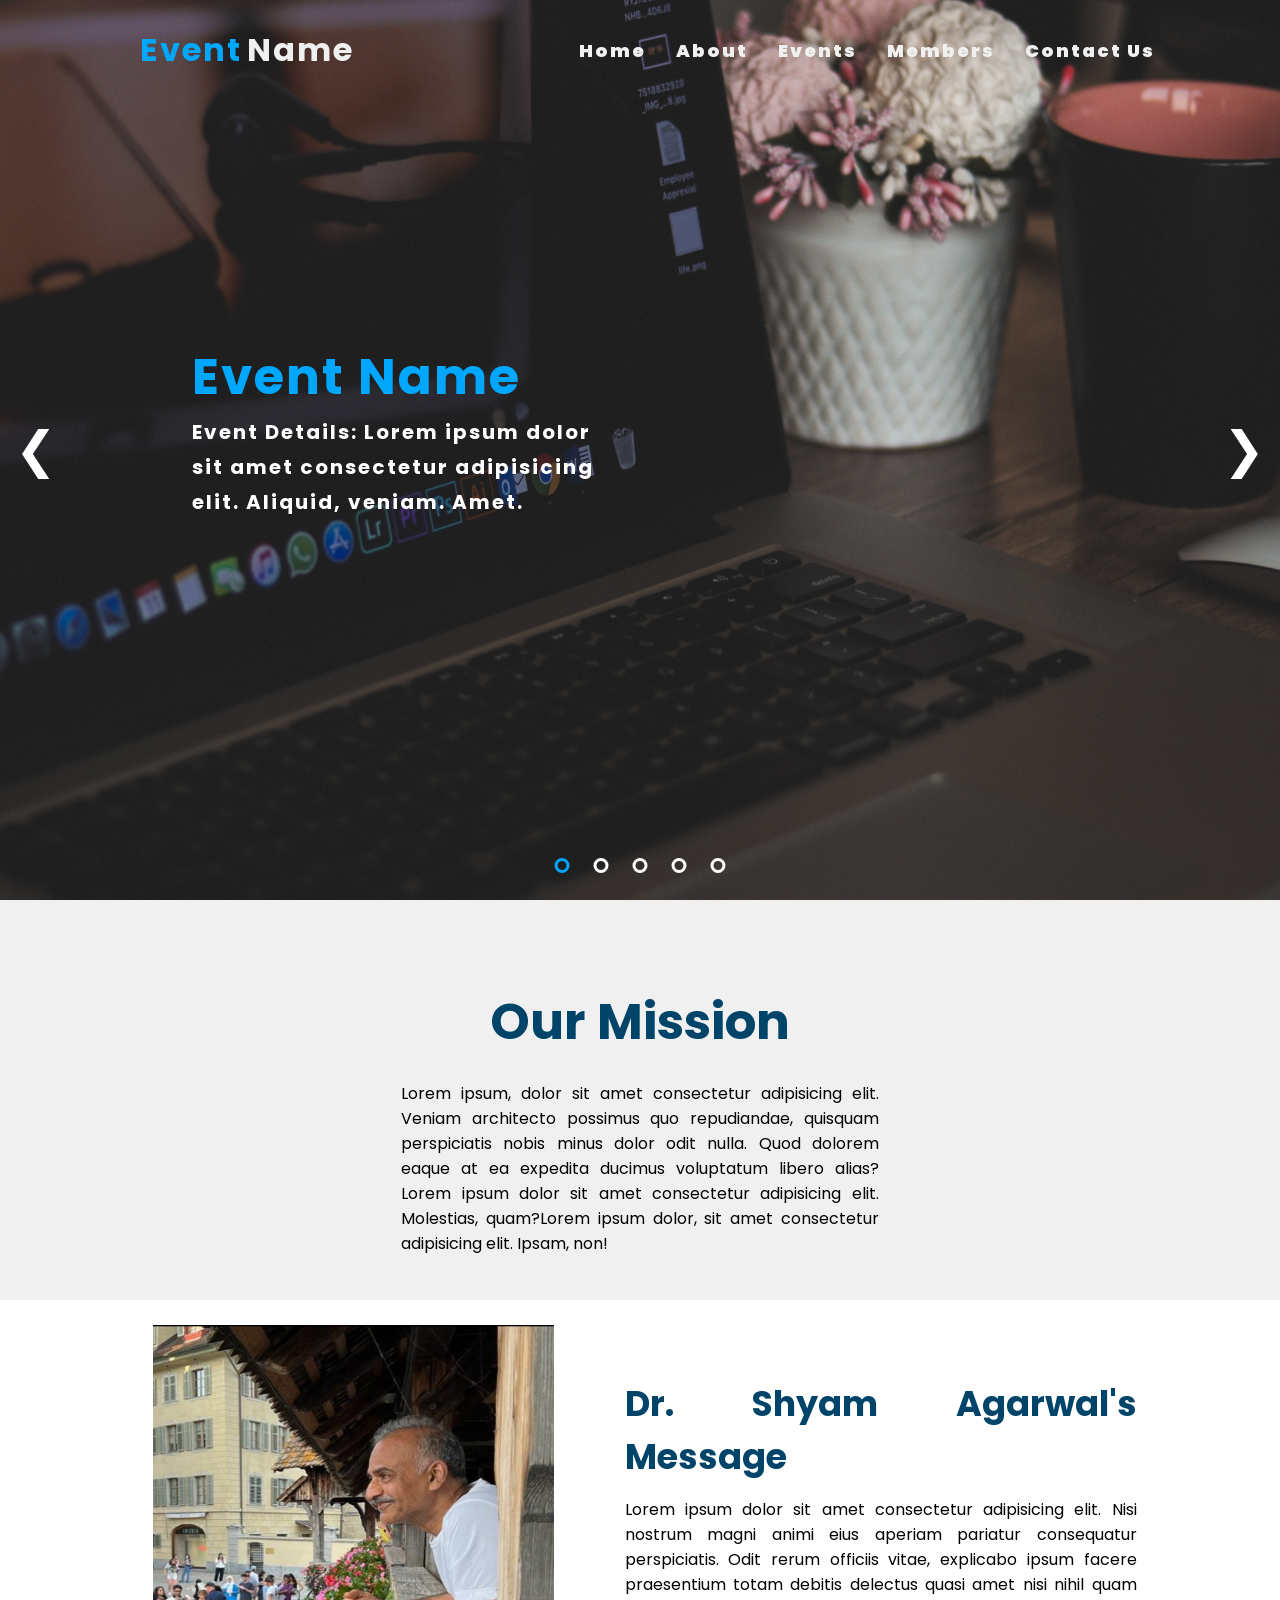
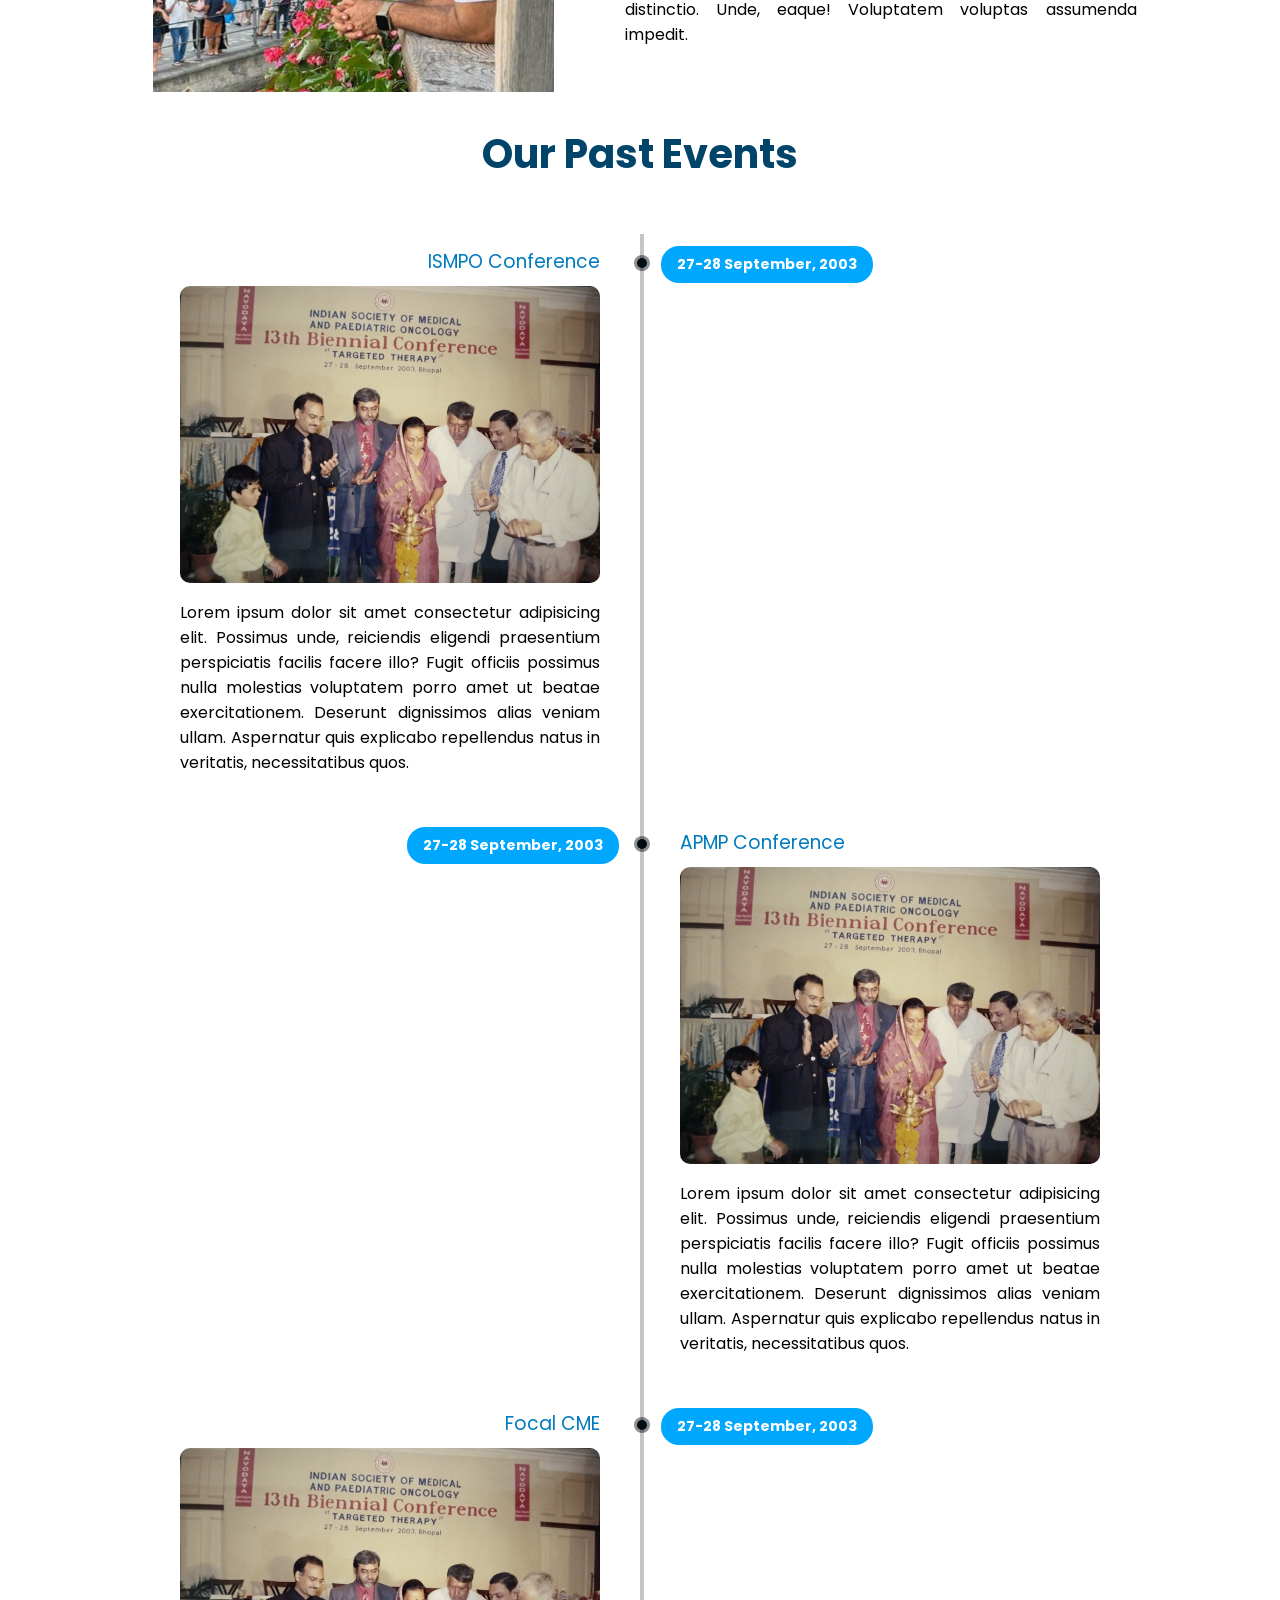
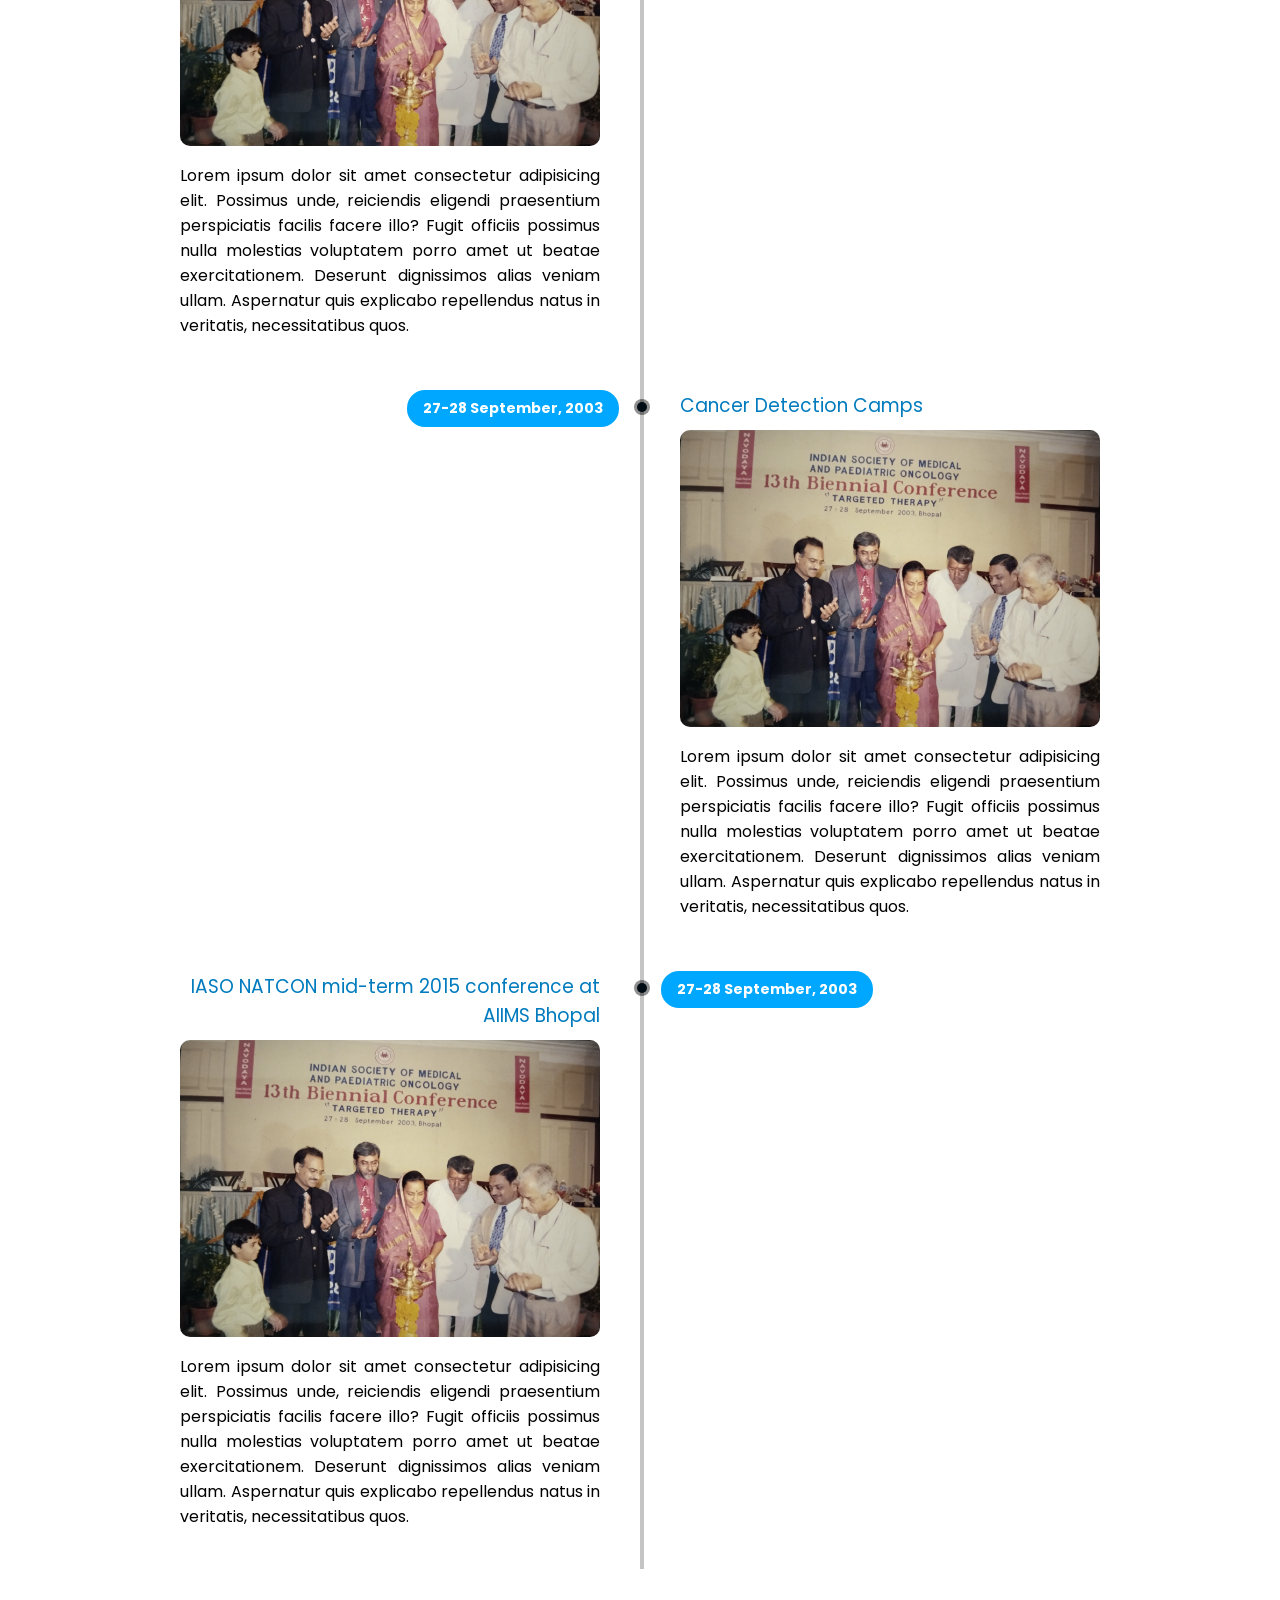
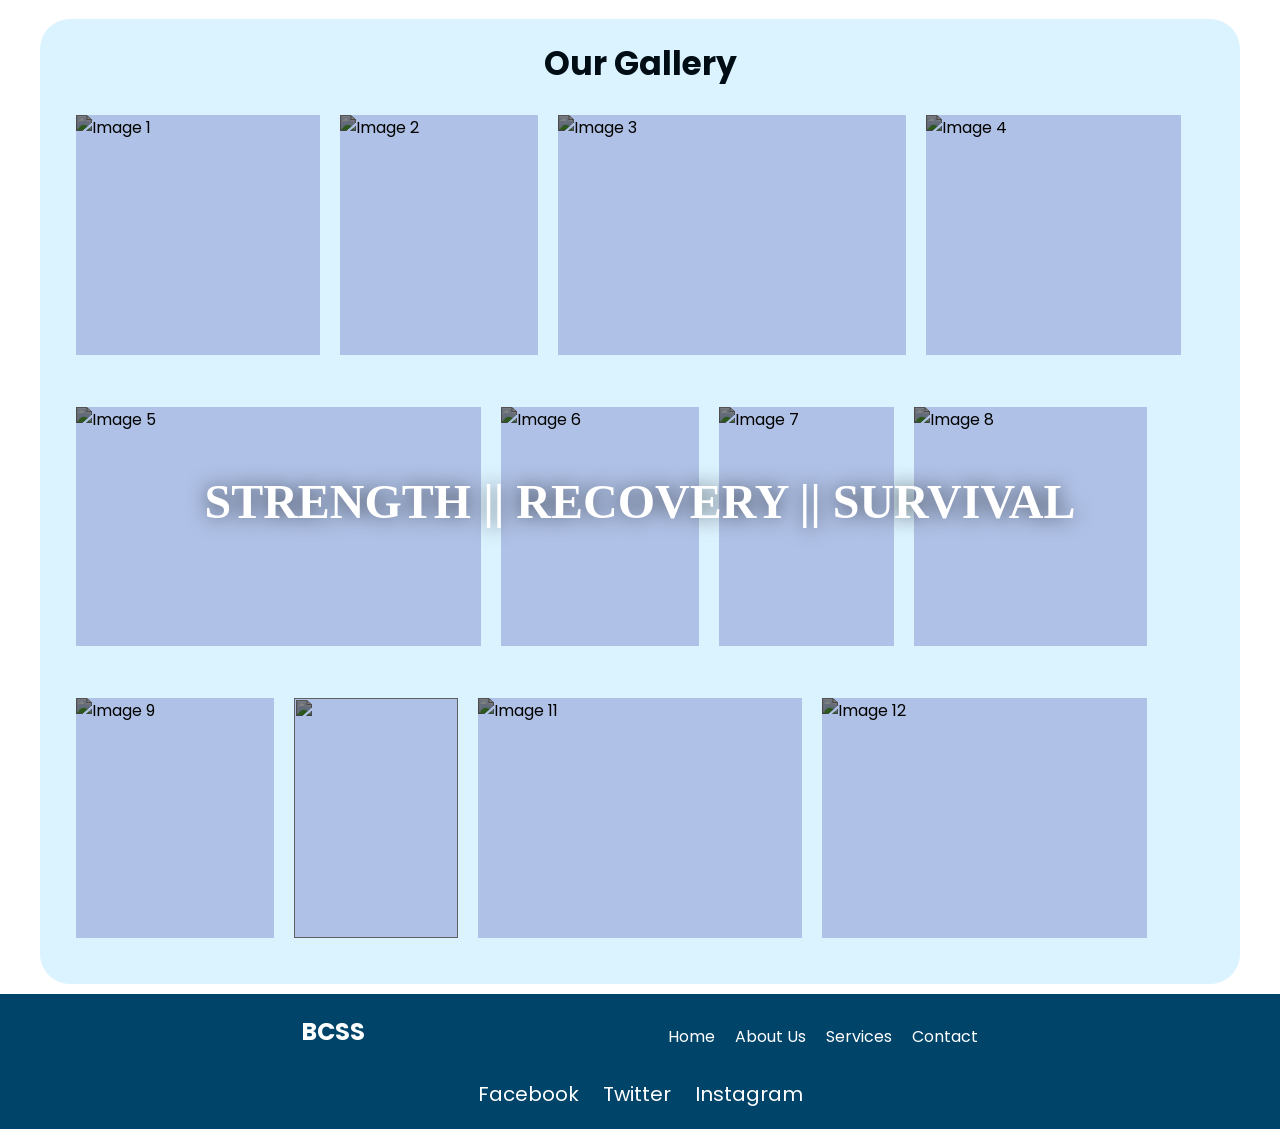
==== commit 9a7b74d7: "Landing Page" ====
--- a/index.html
+++ b/index.html
@@ -104,7 +104,7 @@
             <img src="./Assets/Dr. Shyam Agrawal Uncle.png" alt="">
         </div>
         <div class="message_text">
-            <h1>Dr Shyam Agarwal's Message</h1>
+            <h1>Dr. Shyam Agarwal's Message</h1>
             <p>Lorem ipsum dolor sit amet consectetur adipisicing elit. Nisi nostrum magni animi eius aperiam pariatur
                 consequatur perspiciatis. Odit rerum officiis vitae, explicabo ipsum facere praesentium totam debitis
                 delectus quasi amet nisi nihil quam distinctio. Unde, eaque! Voluptatem voluptas assumenda impedit.</p>
@@ -112,7 +112,9 @@
     </div>
 
     <!-- Timeline -->
-    <div class="timeline-heading"><h2>Our Past Events</h2></div>
+    <div class="timeline-heading">
+        <h2>Our Past Events</h2>
+    </div>
     <div class="timeline">
         <ul>
             <li>
@@ -187,7 +189,9 @@
 
     <!-- Gallery Section -->
     <div class="gallery-box">
-        <div class="gallery-heading"><h2>Our Gallery</h2></div>
+        <div class="gallery-heading">
+            <h2>Our Gallery</h2>
+        </div>
         <div class="overlay">
             <h1>STRENGTH || RECOVERY || SURVIVAL</h1>
         </div>
@@ -237,7 +241,8 @@
                         alt="Image 9">
                 </div>
                 <div class="item nr10">
-                    <img src="https://images.unsplash.com/photo-1598884143267-586d90a32141?ixlib=rb-4.0.3&ixid=M3wxMjA3fDB8MHxzZWFyY2h8NHx8b25jb2xvZ3l8ZW58MHx8MHx8fDA%3D&auto=format&fit=crop&w=400&q=60">
+                    <img
+                        src="https://images.unsplash.com/photo-1598884143267-586d90a32141?ixlib=rb-4.0.3&ixid=M3wxMjA3fDB8MHxzZWFyY2h8NHx8b25jb2xvZ3l8ZW58MHx8MHx8fDA%3D&auto=format&fit=crop&w=400&q=60">
                 </div>
                 <div class="item nr11">
                     <img src="https://plus.unsplash.com/premium_photo-1661779909798-e9bfde5d68b2?ixlib=rb-4.0.3&ixid=M3wxMjA3fDB8MHxzZWFyY2h8MTh8fG9uY29sb2d5fGVufDB8fDB8fHww&auto=format&fit=crop&w=400&q=60"
--- a/CSS/HomePage.css
+++ b/CSS/HomePage.css
@@ -398,7 +398,13 @@
     justify-content: center;
     margin-top: 80px;
     margin: auto;
-    width: 50%;
+    width: 80%;
+}
+
+@media screen and (min-width: 1500px) {
+    .message {
+        width: 50%;
+    }
 }
 
 .message .doc_image img {
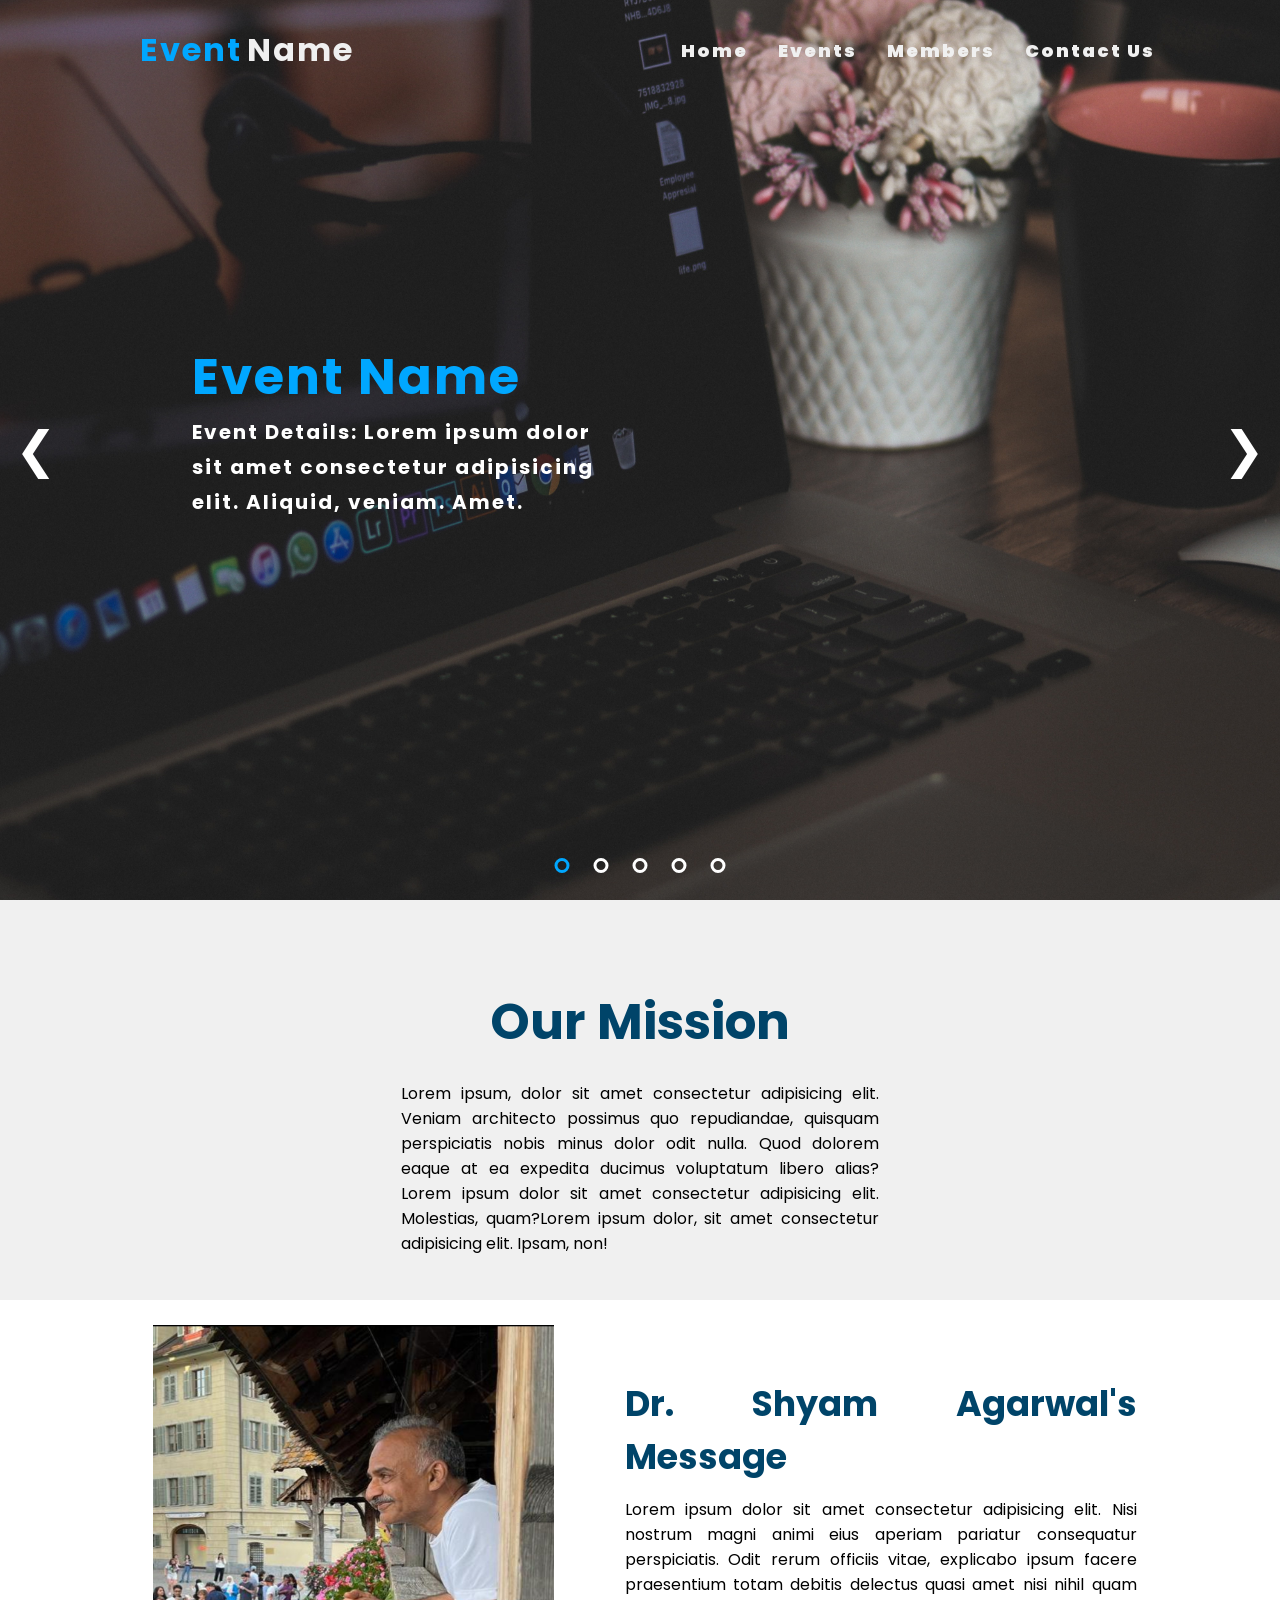
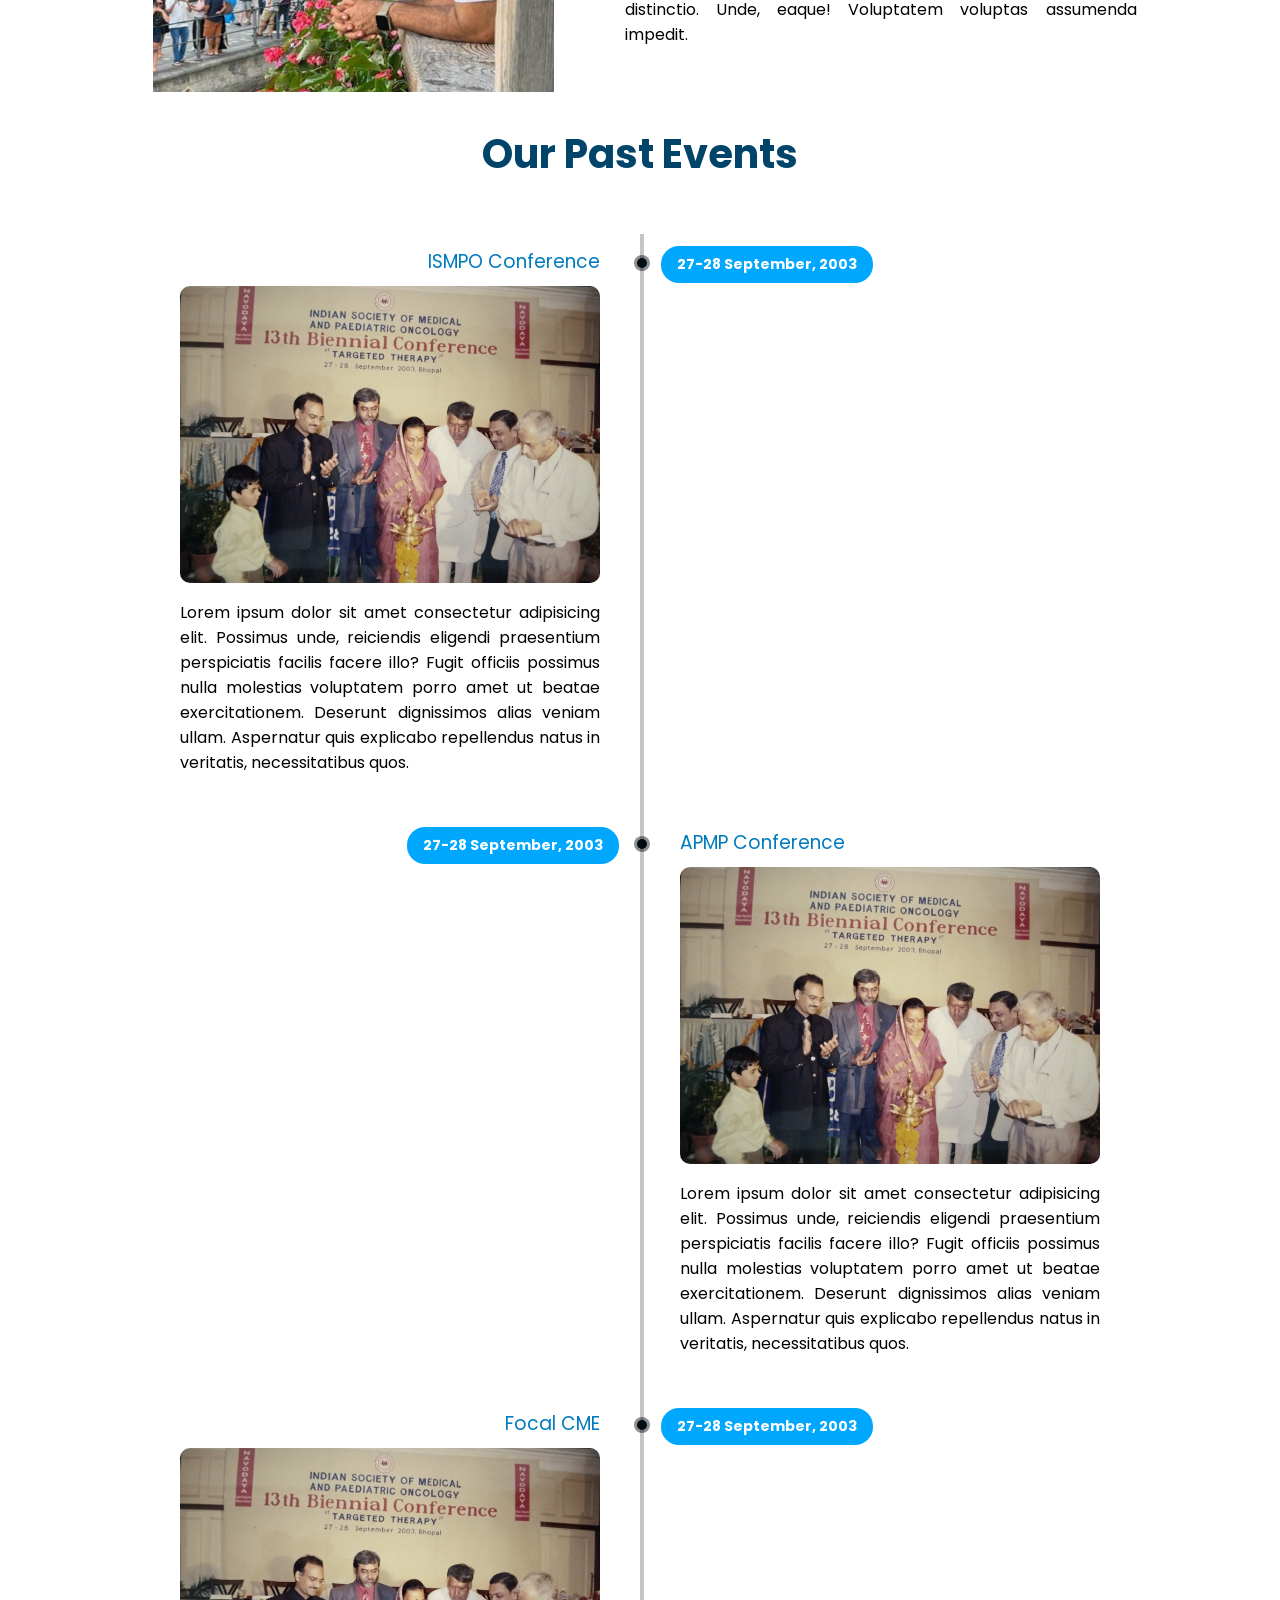
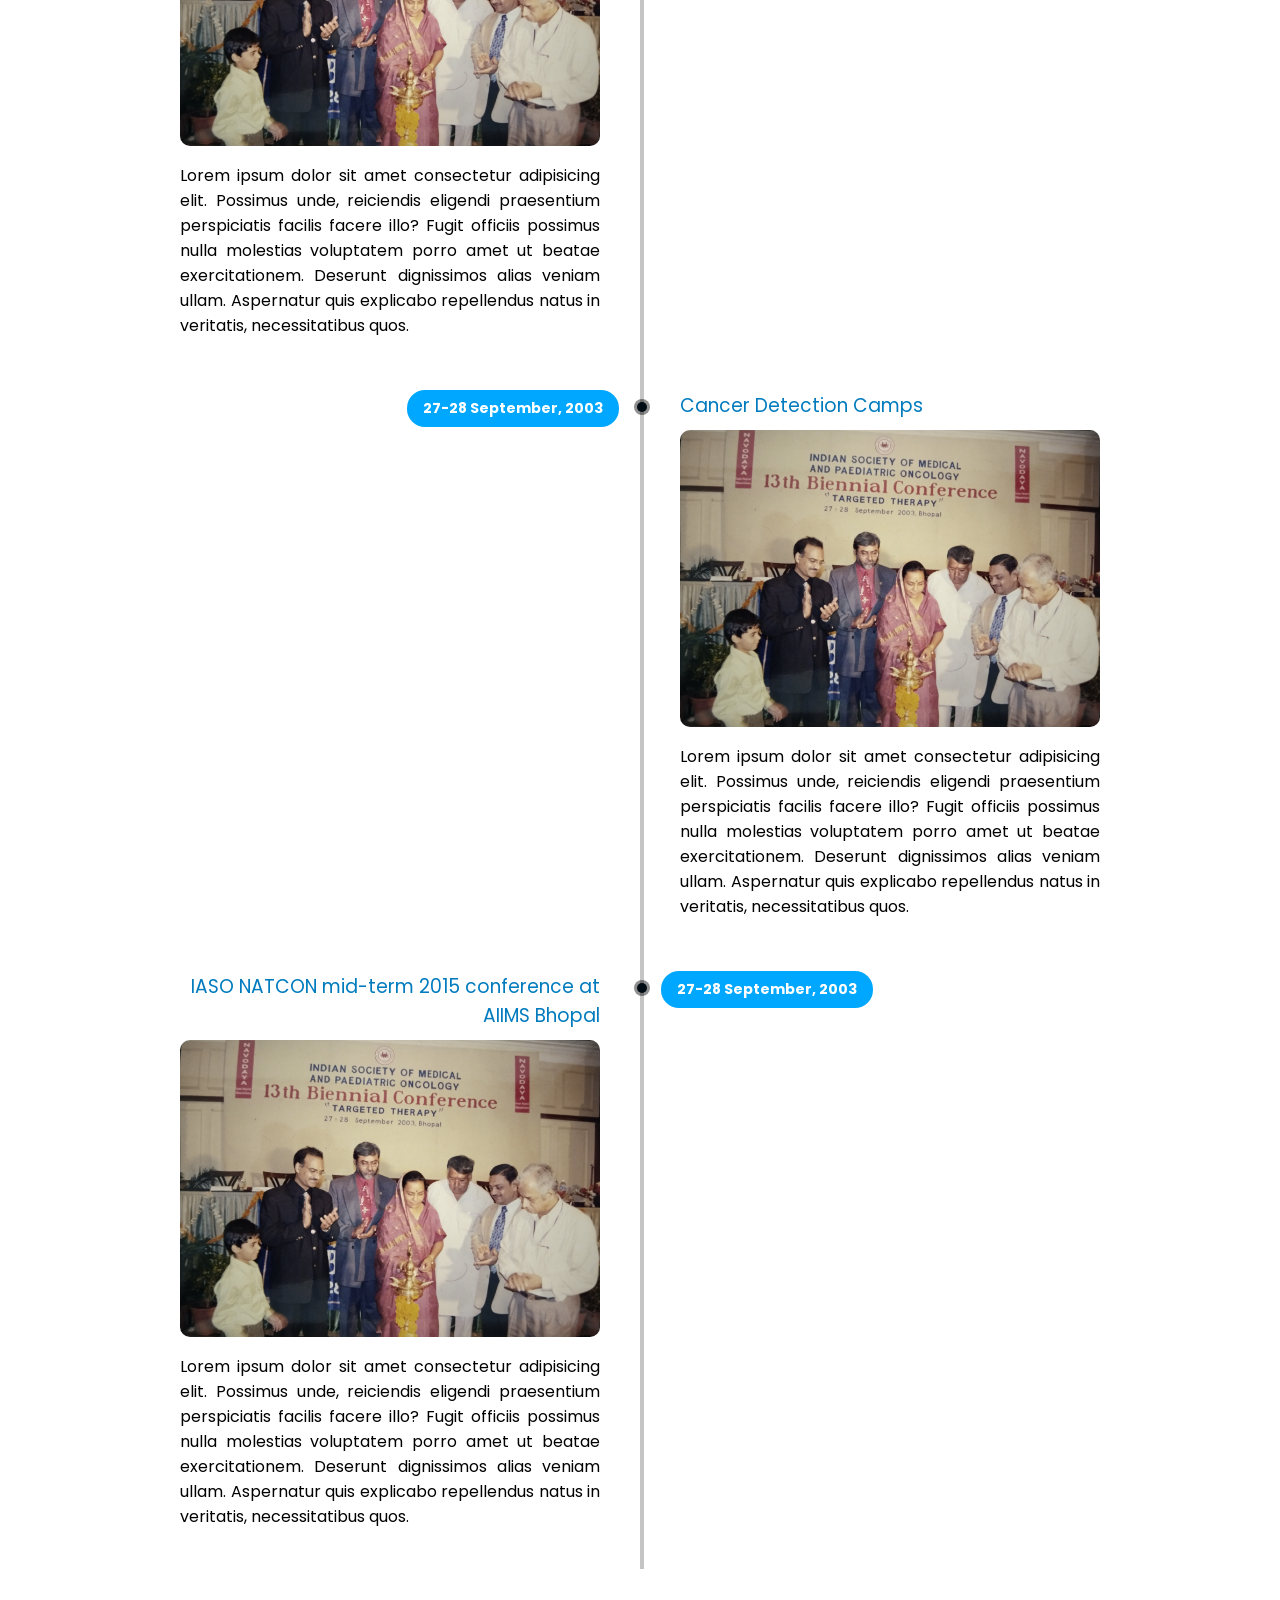
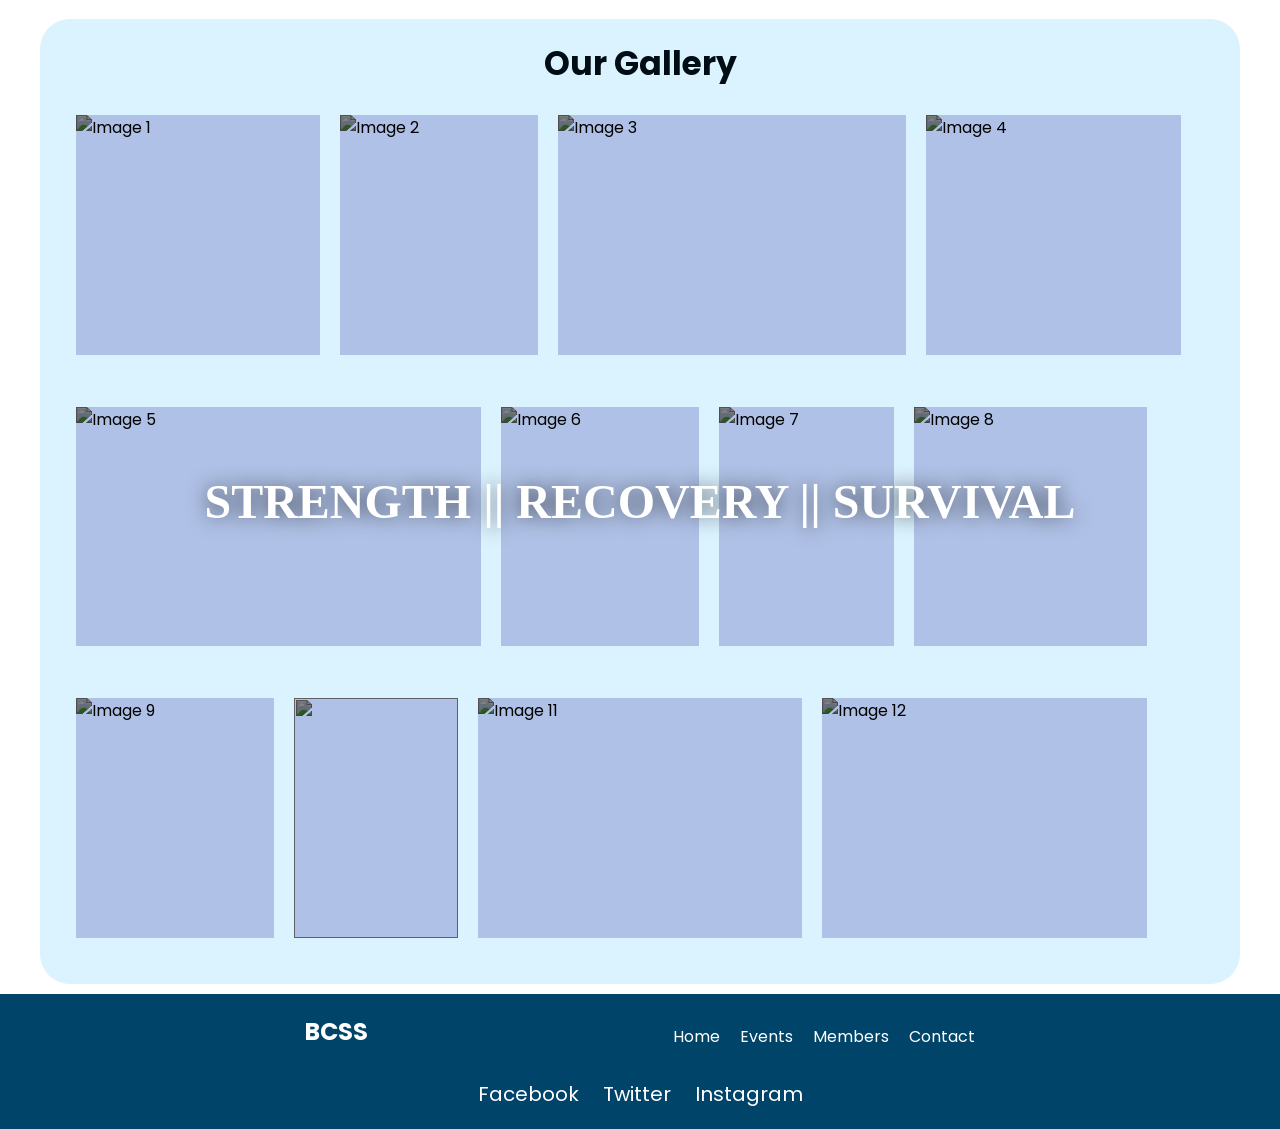
==== commit 0d864178: "Complete except the content" ====
--- a/index.html
+++ b/index.html
@@ -1,6 +1,5 @@
 <!DOCTYPE html>
 <html lang="en">
-
 <head>
     <meta charset="UTF-8">
     <meta name="viewport" content="width=device-width, initial-scale=1.0">
@@ -8,8 +7,7 @@
     <title>Navodaya</title>
     <!-- CSS -->
     <link rel="stylesheet" href="./CSS/HomePage.css">
-
-
+    <link rel="stylesheet" href="./CSS/Footer.css">
 </head>
 
 <body style="height: 2000px;">
@@ -18,11 +16,10 @@
     <header>
         <div id="logo">Event<a id="logo-s">Name</a></div>
         <ul>
-            <li><a href="#">Home</a></li>
-            <li><a href="#">About</a></li>
-            <li><a href="#">Events</a></li>
-            <li><a href="#">Members</a></li>
-            <li><a href="#">Contact Us</a></li>
+            <li><a href="/index.html">Home</a></li>
+            <li><a href="/Events.html">Events</a></li>
+            <li><a href="/Members.html">Members</a></li>
+            <li><a href="/ContactUsPage.html">Contact Us</a></li>
 
         </ul>
     </header>
@@ -112,6 +109,7 @@
     </div>
 
     <!-- Timeline -->
+    <a href="./Events.html">
     <div class="timeline-heading">
         <h2>Our Past Events</h2>
     </div>
@@ -186,6 +184,7 @@
             <div style="clear: both;"></div>
         </ul>
     </div>
+    </a>
 
     <!-- Gallery Section -->
     <div class="gallery-box">
@@ -262,10 +261,10 @@
             <div class="footer-content">
                 <div class="footer-logo">BCSS</div>
                 <ul class="footer-menu">
-                    <li><a href="#">Home</a></li>
-                    <li><a href="#">About Us</a></li>
-                    <li><a href="#">Services</a></li>
-                    <li><a href="#">Contact</a></li>
+                        <li><a href="/index.html">Home</a></li>
+                        <li><a href="/Events.html">Events</a></li>
+                        <li><a href="/Members.html">Members</a></li>
+                        <li><a href="/ContactUsPage.html">Contact</a></li>
                 </ul>
             </div>
             <div class="footer-social">
@@ -279,5 +278,4 @@
     <!-- JavaScript -->
     <script src="./Script/JavaScript.js"></script>
 </body>
-
 </html>
--- a/CSS/HomePage.css
+++ b/CSS/HomePage.css
@@ -525,6 +525,10 @@
     max-width: 100%;
     height: auto;
     margin-top: 10px;
+}
+
+.timeline ul li p {
+    color: black;
 }
 
 .timeline ul li .time h4 {
@@ -757,65 +761,3 @@
     flex-basis: calc(30% - 20px);
 }
 
-/* Footer */
-
-footer {
-    margin-top: 10px;
-    background-color: var(--primary-color);
-    ;
-    color: #fff;
-    padding: 20px 0;
-    text-align: center;
-}
-
-.footer-content {
-    display: flex;
-    justify-content: space-evenly;
-    align-items: center;
-    flex-wrap: wrap;
-}
-
-.footer-logo {
-    font-size: 24px;
-    font-weight: bold;
-    margin-bottom: 10px;
-}
-
-.footer-menu {
-    list-style: none;
-    padding: 0;
-    display: flex;
-    gap: 20px;
-}
-
-.footer-menu li {
-    margin: 0;
-}
-
-.footer-menu a {
-    color: #fff;
-    text-decoration: none;
-    transition: color 0.3s ease;
-}
-
-.footer-menu a:hover {
-    color: #ffcc00;
-    /* Change the color on hover */
-}
-
-.footer-social {
-    margin-top: 20px;
-}
-
-.social-icon {
-    color: #fff;
-    text-decoration: none;
-    font-size: 20px;
-    margin: 0 10px;
-    transition: color 0.3s ease;
-}
-
-.social-icon:hover {
-    color: #ffcc00;
-    /* Change the color on hover */
-}
--- a/CSS/Footer.css
+++ b/CSS/Footer.css
@@ -0,0 +1,69 @@
+/* Footer */
+
+footer {
+    margin-top: 10px;
+    background-color: var(--primary-color);
+    ;
+    color: #fff;
+    padding: 20px 0;
+    text-align: center;
+}
+
+.footer-content {
+    display: flex;
+    justify-content: space-evenly;
+    align-items: center;
+    flex-wrap: wrap;
+}
+
+.footer-logo {
+    font-size: 24px;
+    font-weight: bold;
+    margin-bottom: 10px;
+}
+
+.footer-menu {
+    list-style: none;
+    padding: 0;
+    display: flex;
+    gap: 20px;
+}
+
+.footer-menu li {
+    margin: 0;
+}
+
+.footer-menu a {
+    color: #fff;
+    text-decoration: none;
+    transition: color 0.3s ease;
+}
+
+.footer-menu a:hover {
+    color: #ffcc00;
+    /* Change the color on hover */
+}
+
+.footer-social {
+    margin-top: 20px;
+}
+
+.social-icon {
+    color: #fff;
+    text-decoration: none;
+    font-size: 20px;
+    margin: 0 10px;
+    transition: color 0.3s ease;
+}
+
+.social-icon:hover {
+    color: #ffcc00;
+    /* Change the color on hover */
+}
+
+
+/* Navbar */
+
+header{
+    margin-bottom: 10px;
+}
